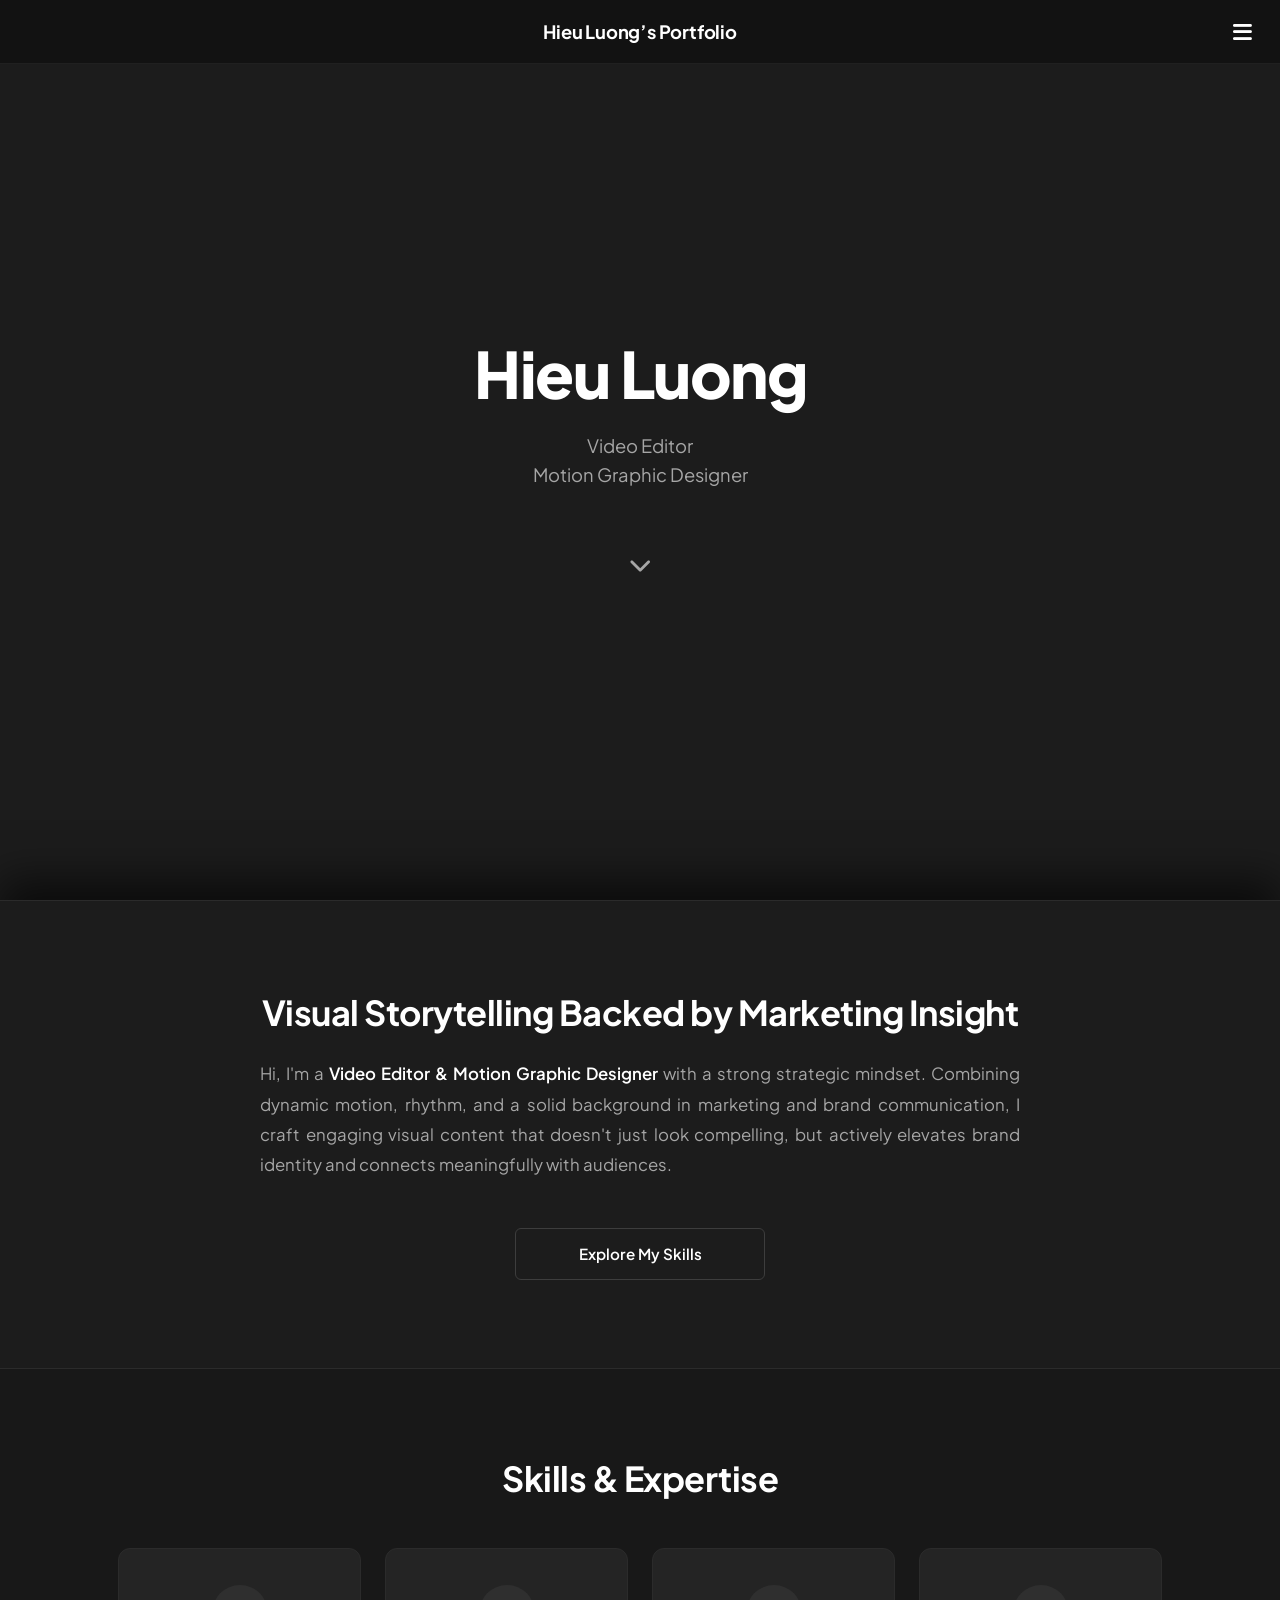
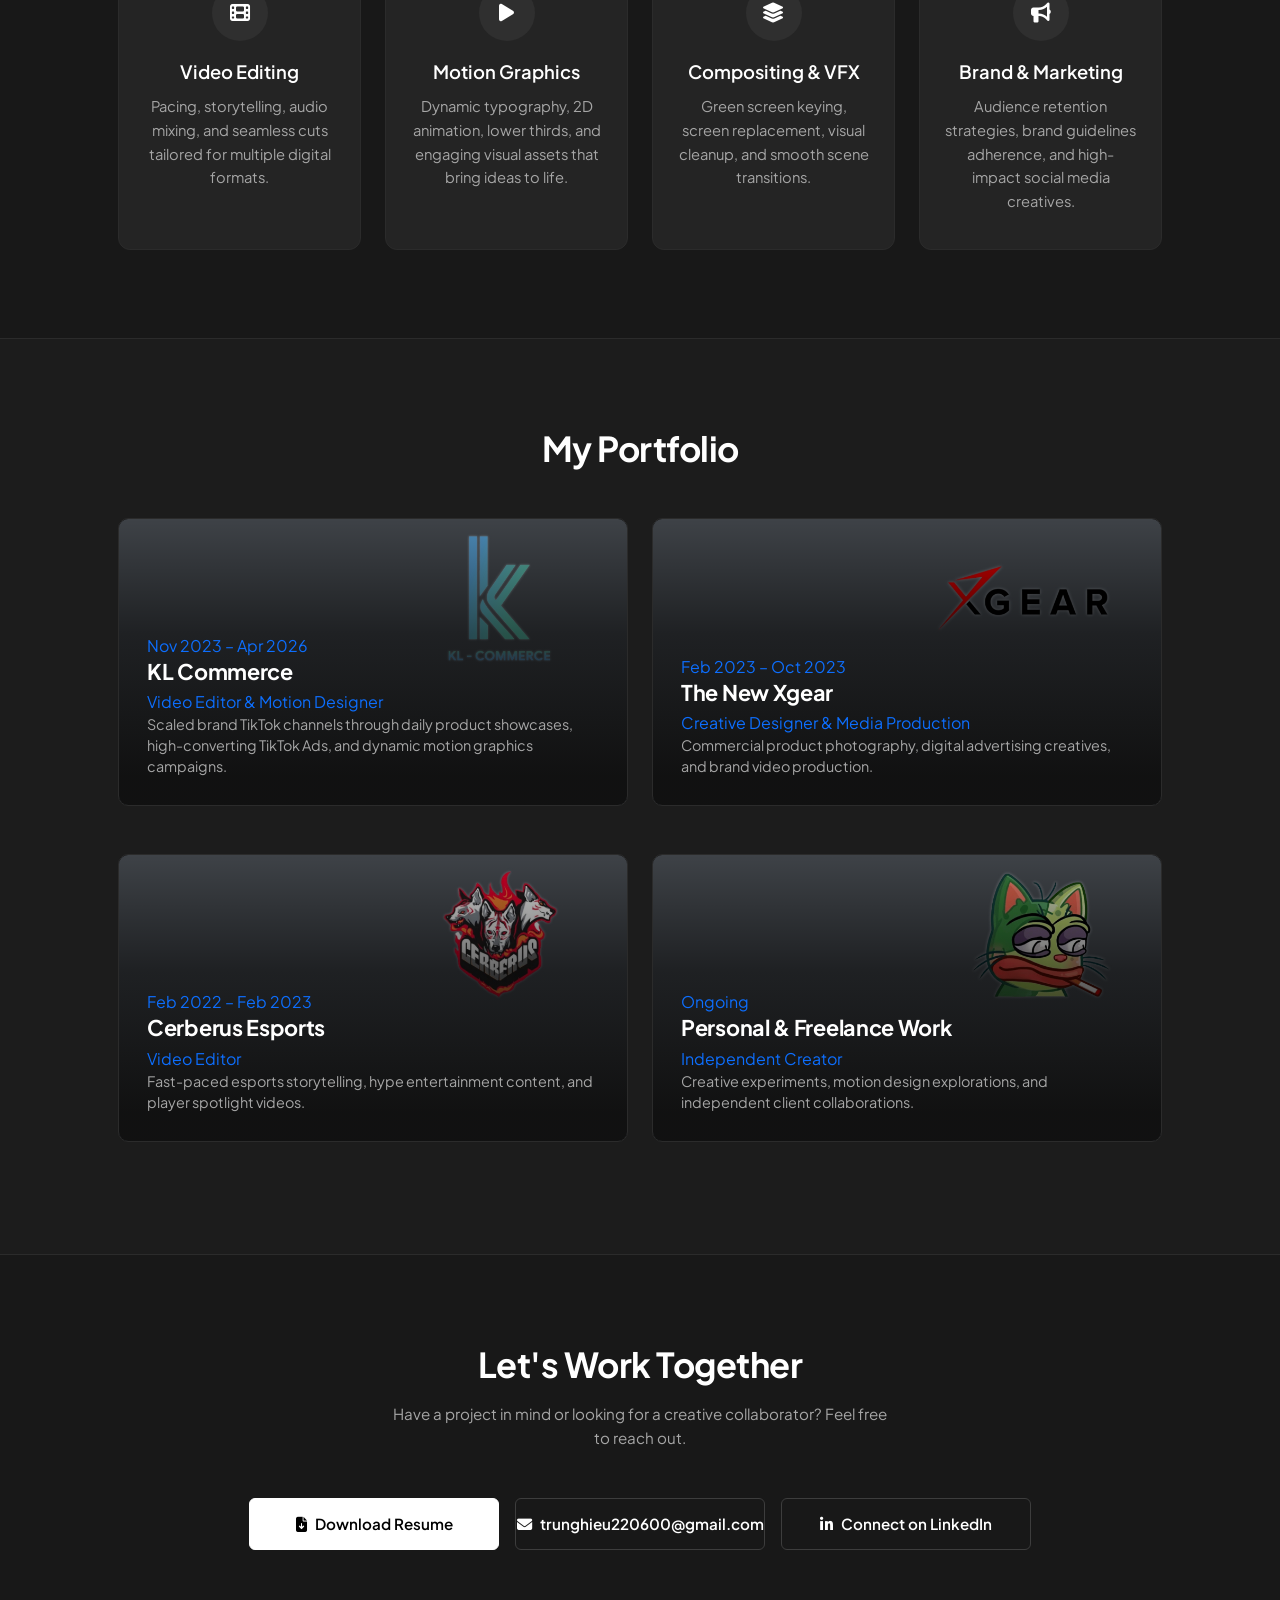
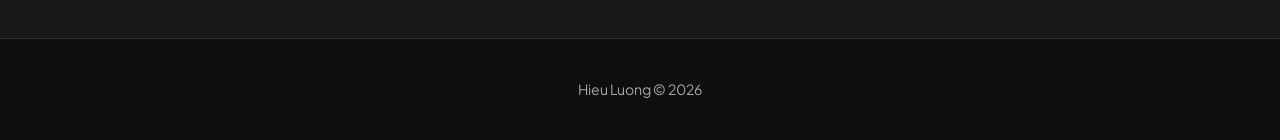
==== index.html @ c95a9b62 "Update index.html" ====
<!DOCTYPE html>
<html lang="en">
    <head>
        <meta charset="utf-8" />
        <meta name="viewport" content="width=device-width, initial-scale=1, shrink-to-fit=no, viewport-fit=cover" />
        <meta name="description" content="Portfolio of Hieu Luong - Video Editor & Motion Graphic Designer" />
        <meta name="author" content="Hieu Luong" />
        <title>Hieu Luong's Portfolio</title>
        
        <meta property="og:type" content="website" />
        <meta property="og:url" content="https://hieuluong0622.github.io/" />
        <meta property="og:title" content="Hieu Luong - Video Editor & Motion Graphic Designer" />
        <meta property="og:description" content="Visual Storytelling Backed by Marketing Insight. Explore commercial ads, motion graphics, and esports video projects." />
        <meta property="og:image" content="https://hieuluong0622.github.io/assets/img/preview-banner.jpg" />
        <meta property="og:image:width" content="1200" />
        <meta property="og:image:height" content="630" />

        <meta name="twitter:card" content="summary_large_image" />
        <meta name="twitter:url" content="https://hieuluong0622.github.io/" />
        <meta name="twitter:title" content="Hieu Luong - Video Editor & Motion Graphic Designer" />
        <meta name="twitter:description" content="Visual Storytelling Backed by Marketing Insight. Explore commercial ads, motion graphics, and esports video projects." />
        <meta name="twitter:image" content="https://hieuluong0622.github.io/assets/img/preview-banner.jpg" />

        <link rel="icon" type="image/png" sizes="32x32" href="assets/favicon.png" />
        <link rel="apple-touch-icon" sizes="180x180" href="assets/apple-touch-icon.png" />

        <link rel="stylesheet" href="https://cdnjs.cloudflare.com/ajax/libs/font-awesome/6.5.1/css/all.min.css" />
        <link rel="preconnect" href="https://fonts.googleapis.com">
        <link rel="preconnect" href="https://fonts.gstatic.com" crossorigin>
        <link href="https://fonts.googleapis.com/css2?family=Plus+Jakarta+Sans:wght@300;400;500;600;700;800&display=swap" rel="stylesheet">
        <link rel="stylesheet" href="https://cdn.jsdelivr.net/npm/bootstrap@5.2.3/dist/css/bootstrap.min.css" />
        <link href="css/custom.css" rel="stylesheet" />
    </head>
    <body id="page-top">
        <div class="main-wrapper">

            <header class="top-nav">
                <a href="#page-top" class="nav-brand-center">Hieu Luong’s Portfolio</a>
                <button class="nav-menu-btn" id="open-menu-btn" aria-label="Open navigation menu">
                    <i class="fas fa-bars"></i>
                </button>
            </header>

            <div id="fullscreen-menu">
                <button class="menu-close-btn" id="close-menu-btn" aria-label="Close navigation menu">
                    <i class="fas fa-times"></i>
                </button>
                <ul class="menu-nav-links">
                    <li><a href="#page-top" class="nav-link-item">Home</a></li>
                    <li><a href="#about" class="nav-link-item">About</a></li>
                    <li><a href="#services" class="nav-link-item">Skills</a></li>
                    <li><a href="#portfolio" class="nav-link-item">Portfolio</a></li>
                    <li><a href="#contact" class="nav-link-item">Contact</a></li>
                    <li><a href="assets/CV_LuongTrungHieu.pdf" target="_blank" rel="noopener noreferrer" class="text-white" style="font-size: 1.25rem; font-weight: 500;"><i class="fas fa-file-pdf me-2"></i>View Resume</a></li>
                </ul>
                <div class="menu-social-icons">
                    <button type="button" class="menu-copy-email-btn" id="menu-copy-email-btn" aria-label="Copy email address" title="Copy Email">
                        <i class="fas fa-envelope fa-lg"></i>
                        <span class="copy-tooltip">Copied!</span>
                    </button>
                    <a href="https://www.linkedin.com/in/hieuluong0622" target="_blank" rel="noopener noreferrer" title="LinkedIn"><i class="fab fa-linkedin-in fa-lg"></i></a>
                </div>
            </div>

            <section class="masthead-dark">
                <div class="hero-content" id="hero-content">
                    <div class="container px-4 text-center">
                        <h1 class="masthead-title">Hieu Luong</h1>
                        <p class="masthead-subtitle">
                            Video Editor<br />
                            Motion Graphic Designer
                        </p>
                    </div>
                    <a href="#about" class="scroll-indicator" aria-label="Scroll down to About section">
                        <i class="fas fa-chevron-down"></i>
                    </a>
                </div>
            </section>

            <div class="hero-spacer"></div>

            <div class="content-layers">

                <section class="section-dark" id="about">
                    <div class="container px-4 px-lg-5 text-center">
                        <div class="row justify-content-center">
                            <div class="col-lg-10">
                                <h2 class="about-heading mb-4">Visual Storytelling Backed by Marketing Insight</h2>
                                <p class="about-text-justify mb-5">
                                    Hi, I'm a <strong>Video Editor &amp; Motion Graphic Designer</strong> with a strong strategic mindset. 
                                    Combining dynamic motion, rhythm, and a solid background in marketing and brand communication, 
                                    I craft engaging visual content that doesn't just look compelling, but actively elevates brand identity and connects meaningfully with audiences.
                                </p>
                                <a class="btn-minimal btn-minimal-outline" href="#services">Explore My Skills</a>
                            </div>
                        </div>
                    </div>
                </section>

                <section class="section-dark-alt text-center" id="services">
                    <div class="container px-4 px-lg-5">
                        <h2 class="section-title mb-5">Skills &amp; Expertise</h2>
                        <div class="row g-4 justify-content-center">
                            <div class="col-lg-3 col-md-6">
                                <div class="skill-card text-center">
                                    <div class="skill-icon-wrapper">
                                        <i class="fas fa-film"></i>
                                    </div>
                                    <h4>Video Editing</h4>
                                    <p>Pacing, storytelling, audio mixing, and seamless cuts tailored for multiple digital formats.</p>
                                </div>
                            </div>
                            <div class="col-lg-3 col-md-6">
                                <div class="skill-card text-center">
                                    <div class="skill-icon-wrapper">
                                        <i class="fas fa-play"></i>
                                    </div>
                                    <h4>Motion Graphics</h4>
                                    <p>Dynamic typography, 2D animation, lower thirds, and engaging visual assets that bring ideas to life.</p>
                                </div>
                            </div>
                            <div class="col-lg-3 col-md-6">
                                <div class="skill-card text-center">
                                    <div class="skill-icon-wrapper">
                                        <i class="fas fa-layer-group"></i>
                                    </div>
                                    <h4>Compositing &amp; VFX</h4>
                                    <p>Green screen keying, screen replacement, visual cleanup, and smooth scene transitions.</p>
                                </div>
                            </div>
                            <div class="col-lg-3 col-md-6">
                                <div class="skill-card text-center">
                                    <div class="skill-icon-wrapper">
                                        <i class="fas fa-bullhorn"></i>
                                    </div>
                                    <h4>Brand &amp; Marketing</h4>
                                    <p>Audience retention strategies, brand guidelines adherence, and high-impact social media creatives.</p>
                                </div>
                            </div>
                        </div>
                    </div>
                </section>

                <section class="section-dark" id="portfolio">
                    <div class="container px-4 px-lg-5">
                        <div class="text-center mb-5">
                            <h2 class="section-title mb-0">My Portfolio</h2>
                        </div>
                        <div class="row g-4">
                            <div class="col-md-6 col-lg-6">
                                <a class="project-card" href="KL-Commerce.html">
                                    <img src="assets/img/portfolio-1.jpg" alt="KL Commerce Project" />
                                    <div class="project-overlay">
                                        <span class="project-card-badge">Nov 2023 – Apr 2026</span>
                                        <div class="project-card-title">KL Commerce</div>
                                        <div class="project-card-role">Video Editor &amp; Motion Designer</div>
                                        <p class="project-desc">Scaled brand TikTok channels through daily product showcases, high-converting TikTok Ads, and dynamic motion graphics campaigns.</p>
                                    </div>
                                </a>
                            </div>

                            <div class="col-md-6 col-lg-6">
                                <a class="project-card" href="xgear.html">
                                    <img src="assets/img/portfolio-2.jpg" alt="The New Xgear Project" />
                                    <div class="project-overlay">
                                        <span class="project-card-badge">Feb 2023 – Oct 2023</span>
                                        <div class="project-card-title">The New Xgear</div>
                                        <div class="project-card-role">Creative Designer &amp; Media Production</div>
                                        <p class="project-desc">Commercial product photography, digital advertising creatives, and brand video production.</p>
                                    </div>
                                </a>
                            </div>

                            <div class="col-md-6 col-lg-6">
                                <a class="project-card" href="cerberus-esports.html">
                                    <img src="assets/img/portfolio-3.jpg" alt="Cerberus Esports Project" />
                                    <div class="project-overlay">
                                        <span class="project-card-badge">Feb 2022 – Feb 2023</span>
                                        <div class="project-card-title">Cerberus Esports</div>
                                        <div class="project-card-role">Video Editor</div>
                                        <p class="project-desc">Fast-paced esports storytelling, hype entertainment content, and player spotlight videos.</p>
                                    </div>
                                </a>
                            </div>

                            <div class="col-md-6 col-lg-6">
                                <a class="project-card" href="freelance.html">
                                    <img src="assets/img/portfolio-4.jpg" alt="Personal and Freelance Work" />
                                    <div class="project-overlay">
                                        <span class="project-card-badge">Ongoing</span>
                                        <div class="project-card-title">Personal &amp;<br class="d-md-none" /> Freelance Work</div>
                                        <div class="project-card-role">Independent Creator</div>
                                        <p class="project-desc">Creative experiments, motion design explorations, and independent client collaborations.</p>
                                    </div>
                                </a>
                            </div>
                        </div>
                    </div>
                </section>

                <section class="section-dark-alt text-center" id="contact">
                    <div class="container px-4 px-lg-5">
                        <h2 class="section-title cta-heading mb-3">Let's Work Together</h2>
                        <p class="cta-desc mb-5">
                            Have a project in mind or looking for a creative collaborator? Feel free to reach out.
                        </p>
                        <div class="d-flex flex-column flex-md-row justify-content-center align-items-center gap-3">
                            <a class="btn-minimal btn-minimal-white" href="assets/CV_LuongTrungHieu.pdf" target="_blank" rel="noopener noreferrer" download>
                                <i class="fas fa-file-arrow-down me-2"></i>Download Resume
                            </a>
                            <button type="button" class="btn-minimal btn-minimal-outline" id="copy-email-btn" data-email="trunghieu220600@gmail.com">
                                <i class="fas fa-envelope me-2"></i><span id="copy-email-text">trunghieu220600@gmail.com</span>
                            </button>
                            <a class="btn-minimal btn-minimal-outline" href="https://www.linkedin.com/in/hieuluong0622" target="_blank" rel="noopener noreferrer">
                                <i class="fab fa-linkedin-in me-2"></i>Connect on LinkedIn
                            </a>
                        </div>
                    </div>
                </section>

                <footer class="footer-dark text-center">
                    <div class="container px-4">
                        <p class="mb-0">Hieu Luong &copy; 2026</p>
                    </div>
                </footer>

            </div>

        </div>

        <script src="https://cdn.jsdelivr.net/npm/bootstrap@5.2.3/dist/js/bootstrap.bundle.min.js"></script>
        <script src="js/scripts.js"></script>
    </body>
</html>
---- css/custom.css ----
:root {
    --bg-nav: #121212;
    --bg-main: #1c1c1c;
    --bg-card: #242424;
    --bg-alt: #181818;
    --text-primary: #ffffff;
    --text-secondary: #a6a6a6;
    --border-subtle: #2b2b2b;
}

html {
    scroll-behavior: smooth;
}

body {
    background-color: var(--bg-main) !important;
    color: var(--text-primary);
    font-family: 'Plus Jakarta Sans', -apple-system, BlinkMacSystemFont, "Segoe UI", Roboto, sans-serif;
    margin: 0;
    padding: 0;
}

.main-wrapper {
    overflow-x: hidden;
    width: 100%;
    position: relative;
    background-color: var(--bg-main);
}

.main-wrapper-project {
    padding-top: 64px;
}

.top-nav {
    position: fixed;
    top: 0;
    left: 0;
    width: 100%;
    height: 64px;
    background-color: var(--bg-nav) !important;
    border-bottom: 1px solid rgba(255, 255, 255, 0.06);
    display: flex;
    align-items: center;
    justify-content: center;
    padding: 0 1.25rem;
    z-index: 1050;
}

.nav-brand-center {
    font-weight: 700;
    font-size: 1.15rem;
    letter-spacing: -0.2px;
    color: var(--text-primary);
    text-decoration: none;
    text-align: center;
}

.nav-menu-btn {
    position: absolute;
    right: 1.25rem;
    top: 50%;
    transform: translateY(-50%);
    background: transparent;
    border: none;
    color: var(--text-primary);
    font-size: 1.35rem;
    cursor: pointer;
    padding: 0.5rem;
    line-height: 1;
}

#fullscreen-menu {
    position: fixed;
    top: 0;
    left: 0;
    width: 100%;
    height: 100vh;
    height: 100dvh;
    background-color: var(--bg-nav);
    z-index: 2000;
    display: flex;
    flex-direction: column;
    justify-content: space-between;
    align-items: center;
    padding: 1.5rem 1.5rem calc(2rem + env(safe-area-inset-bottom)) 1.5rem;
    opacity: 0;
    visibility: hidden;
    transition: opacity 0.25s ease, visibility 0.25s ease;
    box-sizing: border-box;
}

#fullscreen-menu.active {
    opacity: 1;
    visibility: visible;
}

.menu-close-btn {
    align-self: flex-end;
    background: transparent;
    border: none;
    color: var(--text-primary);
    font-size: 1.8rem;
    cursor: pointer;
    padding: 0.5rem;
    line-height: 1;
}

.menu-nav-links {
    list-style: none;
    padding: 0;
    margin: auto 0;
    text-align: center;
}

.menu-nav-links li {
    margin: 1.2rem 0;
}

.menu-nav-links a {
    color: var(--text-secondary);
    text-decoration: none;
    font-size: 1.55rem;
    font-weight: 600;
    letter-spacing: -0.4px;
    transition: color 0.2s ease;
}

.menu-nav-links a:hover,
.menu-nav-links a:active {
    color: #ffffff;
}

.menu-social-icons {
    display: flex;
    align-items: center;
    justify-content: center;
    gap: 2.25rem;
    padding-bottom: 1rem;
}

.menu-social-icons a {
    color: #ffffff;
    font-size: 1.5rem;
    transition: opacity 0.2s ease;
    text-decoration: none;
    opacity: 0.85;
}

.menu-social-icons a:hover {
    opacity: 1;
}

.btn-minimal {
    display: inline-flex;
    align-items: center;
    justify-content: center;
    width: 250px;
    height: 52px;
    font-size: 0.95rem;
    font-weight: 600;
    border-radius: 6px;
    text-decoration: none;
    transition: all 0.2s ease;
}

.btn-minimal-white {
    background-color: #ffffff;
    color: #000000;
    border: 1px solid #ffffff;
}

.btn-minimal-white:hover {
    background-color: #e5e5e5;
    color: #000000;
}

.btn-minimal-outline {
    background-color: transparent;
    color: #ffffff;
    border: 1px solid #3d3d3d;
}

.btn-minimal-outline:hover {
    background-color: #262626;
    color: #ffffff;
    border-color: #777777;
}

.btn-view-more {
    display: inline-flex;
    align-items: center;
    justify-content: center;
    width: 250px;
    height: 52px;
    font-size: 0.95rem;
    font-weight: 600;
    border-radius: 6px;
    text-decoration: none;
    background-color: transparent;
    color: #ffffff;
    border: 1px solid #3d3d3d;
    transition: all 0.2s ease;
}

.btn-view-more:hover {
    background-color: #262626;
    color: #ffffff;
    border-color: #777777;
}

.project-header {
    background-color: var(--bg-main);
    border-bottom: 1px solid var(--border-subtle);
    padding: 3.5rem 1.5rem 3.5rem 1.5rem;
}

.project-badge {
    display: inline-flex;
    align-items: center;
    justify-content: center;
    background-color: rgba(255, 255, 255, 0.08);
    color: #ffffff;
    font-size: 0.8rem;
    font-weight: 600;
    padding: 0.45rem 1.25rem;
    border-radius: 9999px;
    letter-spacing: 0.4px;
    line-height: 1.35;
    margin-bottom: 1.35rem;
    border: 1px solid var(--border-subtle);
    text-align: center;
}

@media (max-width: 576px) {
    .project-badge {
        font-size: 0.76rem;
        padding: 0.5rem 1.2rem;
    }
}

.project-title {
    font-size: 2.75rem;
    font-weight: 800;
    letter-spacing: -1px;
    color: #ffffff;
    margin-bottom: 0.35rem;
}

@media (max-width: 576px) {
    .project-title {
        font-size: 2rem;
    }
}

.project-timeline {
    color: var(--text-secondary);
    font-size: 0.95rem;
    font-weight: 500;
    letter-spacing: 0.5px;
    margin-bottom: 1.5rem;
}

.project-description {
    color: var(--text-secondary);
    font-size: 1.02rem;
    line-height: 1.8;
    max-width: 820px;
    margin: 0 auto;
    text-align: justify;
    text-justify: inter-word;
}

.project-description strong {
    color: #ffffff;
}

.content-section-title {
    font-size: 1.55rem;
    font-weight: 700;
    letter-spacing: -0.3px;
    color: #ffffff;
    margin-bottom: 1.75rem;
    text-align: center;
}

.footer-dark {
    background-color: #0f0f0f;
    border-top: 1px solid var(--border-subtle);
    padding: 2.5rem 0;
    color: var(--text-secondary);
    font-size: 0.88rem;
}

.masthead-dark {
    position: fixed;
    top: 0;
    left: 0;
    width: 100%;
    height: 100vh;
    height: 100dvh;
    z-index: 1;
    display: flex;
    flex-direction: column;
    justify-content: center;
    align-items: center;
    text-align: center;
    padding: 64px 1.5rem 0 1.5rem;
    background-color: var(--bg-main);
    box-sizing: border-box;
    pointer-events: auto;
}

.hero-content {
    display: flex;
    flex-direction: column;
    align-items: center;
    justify-content: center;
    width: 100%;
    padding-top: 1rem;
    padding-bottom: 3.5rem;
    will-change: opacity;
    transition: opacity 0.1s linear;
}

.masthead-title {
    font-size: 4rem;
    font-weight: 800;
    letter-spacing: -1.5px;
    color: #ffffff;
    line-height: 1.15;
    margin-bottom: 1.25rem;
}

@media (max-width: 576px) {
    .masthead-title {
        font-size: 2.25rem !important;
        letter-spacing: -0.8px;
        line-height: 1.25 !important;
    }
}

.masthead-subtitle {
    font-size: 1.15rem;
    color: var(--text-secondary);
    font-weight: 400;
    line-height: 1.6;
    max-width: 480px;
    margin: 0 auto;
}

@media (max-width: 576px) {
    .masthead-subtitle {
        font-size: 1rem;
    }
}

.scroll-indicator {
    margin-top: 3.5rem;
    color: var(--text-secondary);
    text-decoration: none;
    transition: color 0.25s ease, transform 0.25s ease;
    display: inline-block;
    padding: 0.5rem;
}

.scroll-indicator i {
    font-size: 1.4rem;
}

.scroll-indicator:hover {
    color: #ffffff;
    transform: translateY(3px);
}

.hero-spacer {
    height: 100vh;
    height: 100dvh;
    width: 100%;
    position: relative;
    pointer-events: none;
}

.content-layers {
    position: relative;
    z-index: 2;
    background-color: var(--bg-main);
    box-shadow: 0 -20px 40px rgba(0, 0, 0, 0.6);
}

.section-dark {
    background-color: var(--bg-main);
    padding: 5.5rem 0;
    border-top: 1px solid var(--border-subtle);
}

.section-dark-alt {
    background-color: var(--bg-alt);
    padding: 5.5rem 0;
    border-top: 1px solid var(--border-subtle);
}

.section-title {
    font-size: 2.15rem;
    font-weight: 700;
    letter-spacing: -0.5px;
    color: #ffffff;
    line-height: 1.25;
}

@media (max-width: 576px) {
    .section-title {
        font-size: 1.5rem !important;
    }
    .cta-heading {
        font-size: 1.75rem !important;
        letter-spacing: -0.3px;
    }
}

.about-heading {
    font-size: 2.15rem;
    font-weight: 700;
    letter-spacing: -0.5px;
    color: #ffffff;
    line-height: 1.35;
    white-space: normal !important;
    max-width: 760px;
    margin-left: auto;
    margin-right: auto;
}

@media (max-width: 576px) {
    .about-heading {
        font-size: 1.55rem !important;
        line-height: 1.35 !important;
    }
}

.about-text-justify {
    text-align: justify;
    text-justify: inter-word;
    color: var(--text-secondary);
    font-size: 1.05rem;
    line-height: 1.8;
    max-width: 760px;
    margin-left: auto;
    margin-right: auto;
}

.about-text-justify strong {
    color: #ffffff;
    font-weight: 600;
}

.skill-card {
    background-color: var(--bg-card);
    border: 1px solid var(--border-subtle);
    border-radius: 12px;
    padding: 2.25rem 1.5rem;
    height: 100%;
    transition: transform 0.2s ease, border-color 0.2s ease;
}

.skill-card:hover {
    transform: translateY(-4px);
    border-color: #3d3d3d;
}

.skill-icon-wrapper {
    width: 56px;
    height: 56px;
    background-color: #2f2f2f;
    color: #ffffff;
    border-radius: 50%;
    display: flex;
    align-items: center;
    justify-content: center;
    margin: 0 auto 1.25rem auto;
    font-size: 1.25rem;
}

.skill-card h4 {
    color: #ffffff;
    font-size: 1.15rem;
    font-weight: 600;
    margin-bottom: 0.75rem;
}

.skill-card p {
    color: var(--text-secondary);
    font-size: 0.92rem;
    line-height: 1.6;
    margin: 0;
}

.project-card {
    position: relative;
    display: block;
    overflow: hidden;
    border-radius: 10px;
    background-color: #000;
    border: 1px solid var(--border-subtle);
    text-decoration: none;
    margin-bottom: 1.5rem;
}

.project-card img {
    width: 100%;
    height: auto;
    display: block;
    transition: transform 0.4s cubic-bezier(0.16, 1, 0.3, 1), opacity 0.3s ease;
    opacity: 0.85;
}

.project-card:hover img {
    transform: scale(1.03);
    opacity: 0.95;
}

.project-overlay {
    position: absolute;
    inset: 0;
    background: linear-gradient(180deg, rgba(0,0,0,0) 0%, rgba(0,0,0,0.5) 40%, rgba(15,15,15,0.96) 90%);
    display: flex;
    flex-direction: column;
    justify-content: flex-end;
    padding: 1.75rem;
}

@media (max-width: 576px) {
    .project-overlay {
        padding: 1.25rem;
    }
}

.project-card-title {
    color: #ffffff;
    font-size: 1.35rem;
    font-weight: 700;
    letter-spacing: -0.3px;
    margin-bottom: 0.35rem;
    line-height: 1.25;
}

.project-desc {
    color: var(--text-secondary);
    font-size: 0.9rem;
    line-height: 1.45;
    margin: 0;
}

.cta-desc {
    color: var(--text-secondary);
    font-size: 0.95rem;
    line-height: 1.6;
    max-width: 500px;
    margin-left: auto;
    margin-right: auto;
}

@media (max-width: 576px) {
    .cta-desc {
        font-size: 0.85rem !important;
        line-height: 1.5 !important;
        max-width: 380px !important;
        padding: 0 1rem;
    }
}

.brand-section-header {
    text-align: center;
    margin-bottom: 2rem;
}

.brand-section-title {
    font-size: 1.4rem;
    font-weight: 700;
    letter-spacing: -0.3px;
    color: #ffffff;
    margin-bottom: 0.5rem;
}

@media (max-width: 576px) {
    .brand-section-title {
        font-size: 1.2rem;
    }
}

.brand-tiktok-pill {
    display: inline-flex;
    align-items: center;
    gap: 0.45rem;
    background-color: rgba(255, 255, 255, 0.05);
    color: var(--text-secondary);
    font-size: 0.8rem;
    font-weight: 500;
    padding: 0.35rem 0.95rem;
    border-radius: 9999px;
    border: 1px solid var(--border-subtle);
    text-decoration: none;
    transition: all 0.2s ease;
    max-width: 100%;
    word-break: break-all;
}

.brand-tiktok-pill:hover {
    color: #ffffff;
    background-color: rgba(255, 255, 255, 0.1);
    border-color: #4a4a4a;
}

.video-vertical-grid {
    display: grid;
    grid-template-columns: repeat(5, 1fr);
    gap: 1.25rem;
}

@media (max-width: 992px) {
    .video-vertical-grid {
        grid-template-columns: repeat(3, 1fr);
        gap: 1rem;
    }
}

@media (max-width: 576px) {
    .video-vertical-grid {
        grid-template-columns: repeat(2, 1fr);
        gap: 0.75rem;
    }
    .featured-mobile-video {
        grid-column: span 2;
        margin-bottom: 0.25rem;
    }
}

.vertical-video-frame {
    position: relative;
    aspect-ratio: 9 / 16;
    width: 100%;
    border-radius: 12px;
    overflow: hidden;
    background-color: #000;
    border: 1px solid var(--border-subtle);
    box-shadow: 0 8px 24px rgba(0, 0, 0, 0.35);
    transition: transform 0.25s ease, border-color 0.25s ease, box-shadow 0.25s ease;
}

.vertical-video-frame:hover {
    transform: translateY(-4px);
    border-color: #444444;
    box-shadow: 0 12px 32px rgba(0, 0, 0, 0.6);
}

.vertical-video-frame video {
    width: 100%;
    height: 100%;
    object-fit: cover;
    display: block;
}

.poster-grid {
    display: grid;
    grid-template-columns: repeat(5, 1fr);
    gap: 1rem;
}

@media (max-width: 992px) {
    .poster-grid {
        grid-template-columns: repeat(3, 1fr);
        gap: 0.85rem;
    }
}

@media (max-width: 576px) {
    .poster-grid {
        grid-template-columns: repeat(2, 1fr);
        gap: 0.75rem;
    }
    .featured-mobile-poster {
        grid-column: span 2;
        margin-bottom: 0.25rem;
    }
}

.poster-card {
    position: relative;
    aspect-ratio: 1 / 1;
    border-radius: 10px;
    overflow: hidden;
    background-color: var(--bg-card);
    border: 1px solid var(--border-subtle);
    cursor: pointer;
    transition: transform 0.3s cubic-bezier(0.16, 1, 0.3, 1), border-color 0.25s ease;
}

.poster-card img {
    width: 100%;
    height: 100%;
    object-fit: cover;
    display: block;
    transition: transform 0.4s cubic-bezier(0.16, 1, 0.3, 1);
}

.poster-overlay {
    position: absolute;
    inset: 0;
    background-color: rgba(0, 0, 0, 0.45);
    display: flex;
    align-items: center;
    justify-content: center;
    opacity: 0;
    transition: opacity 0.25s ease;
}

.poster-zoom-icon {
    width: 42px;
    height: 42px;
    background-color: rgba(255, 255, 255, 0.2);
    backdrop-filter: blur(8px);
    -webkit-backdrop-filter: blur(8px);
    border: 1px solid rgba(255, 255, 255, 0.3);
    border-radius: 50%;
    display: flex;
    align-items: center;
    justify-content: center;
    color: #ffffff;
    font-size: 1rem;
    transform: scale(0.85);
    transition: transform 0.25s cubic-bezier(0.16, 1, 0.3, 1);
}

@media (hover: hover) and (pointer: fine) {
    .poster-card:hover {
        transform: translateY(-4px);
        border-color: #4a4a4a;
    }
    .poster-card:hover img {
        transform: scale(1.04);
    }
    .poster-card:hover .poster-overlay {
        opacity: 1;
    }
    .poster-card:hover .poster-zoom-icon {
        transform: scale(1);
    }
}

.video-wrapper-16x9 {
    position: relative;
    aspect-ratio: 16 / 9;
    width: 100%;
    max-width: 960px;
    margin: 0 auto;
    border-radius: 12px;
    overflow: hidden;
    background-color: #000;
    border: 1px solid var(--border-subtle);
    box-shadow: 0 10px 30px rgba(0, 0, 0, 0.4);
}

.video-wrapper-16x9 iframe {
    position: absolute;
    top: 0;
    left: 0;
    width: 100%;
    height: 100%;
    border: 0;
}

.lightbox-modal {
    position: fixed;
    inset: 0;
    background-color: rgba(0, 0, 0, 0.92);
    z-index: 3000;
    display: flex;
    align-items: center;
    justify-content: center;
    padding: 1.5rem;
    opacity: 0;
    visibility: hidden;
    transition: opacity 0.25s ease, visibility 0.25s ease;
}

.lightbox-modal.active {
    opacity: 1;
    visibility: visible;
}

.lightbox-img {
    max-width: 90vw;
    max-height: 85vh;
    border-radius: 8px;
    box-shadow: 0 10px 40px rgba(0, 0, 0, 0.8);
    object-fit: contain;
}

.lightbox-close-btn {
    position: absolute;
    top: 1.5rem;
    right: 1.5rem;
    background: transparent;
    border: none;
    color: #ffffff;
    font-size: 2rem;
    cursor: pointer;
    line-height: 1;
    padding: 0.5rem;
    opacity: 0.8;
    transition: opacity 0.2s ease;
}

.lightbox-close-btn:hover {
    opacity: 1;
}

.video-grid-2x2 {
    display: grid;
    grid-template-columns: repeat(2, 1fr);
    gap: 1.75rem;
    max-width: 1140px;
    margin: 0 auto;
}

@media (max-width: 768px) {
    .video-grid-2x2 {
        grid-template-columns: 1fr;
        gap: 1.25rem;
    }
}

.cinematic-video-frame {
    position: relative;
    aspect-ratio: 16 / 9;
    width: 100%;
    border-radius: 12px;
    overflow: hidden;
    background-color: #000;
    border: 1px solid var(--border-subtle);
    box-shadow: 0 8px 24px rgba(0, 0, 0, 0.35);
    transition: transform 0.25s ease, border-color 0.25s ease, box-shadow 0.25s ease;
}

.cinematic-video-frame:hover {
    transform: translateY(-4px);
    border-color: #444444;
    box-shadow: 0 12px 32px rgba(0, 0, 0, 0.6);
}

.cinematic-video-frame iframe {
    position: absolute;
    top: 0;
    left: 0;
    width: 100%;
    height: 100%;
    border: 0;
}

.view-switcher-bar {
    display: flex;
    justify-content: flex-end;
    align-items: center;
    gap: 0.5rem;
    margin-bottom: 0.25rem;
}

.view-btn {
    background: transparent;
    border: 1px solid var(--border-subtle);
    color: var(--text-secondary);
    padding: 0.4rem 0.85rem;
    border-radius: 6px;
    font-size: 0.85rem;
    font-weight: 500;
    cursor: pointer;
    transition: all 0.2s ease;
    display: inline-flex;
    align-items: center;
}

.view-btn.active, .view-btn:hover {
    color: #ffffff;
    background-color: var(--bg-card);
    border-color: #555555;
}

.poster-grid.filmstrip-mode {
    display: flex !important;
    overflow-x: auto;
    scroll-snap-type: x mandatory;
    gap: 1.25rem;
    padding-bottom: 1rem;
    scrollbar-width: thin;
    scrollbar-color: #444444 transparent;
    -webkit-overflow-scrolling: touch;
}

.poster-grid.filmstrip-mode::-webkit-scrollbar {
    height: 6px;
}

.poster-grid.filmstrip-mode::-webkit-scrollbar-thumb {
    background: #444444;
    border-radius: 4px;
}

.poster-grid.filmstrip-mode .poster-card {
    flex: 0 0 320px;
    scroll-snap-align: center;
}

@media (max-width: 576px) {
    .poster-grid.filmstrip-mode .poster-card {
        flex: 0 0 78vw;
    }
    .poster-grid.filmstrip-mode .featured-mobile-poster {
        grid-column: auto;
        margin-bottom: 0;
    }
}
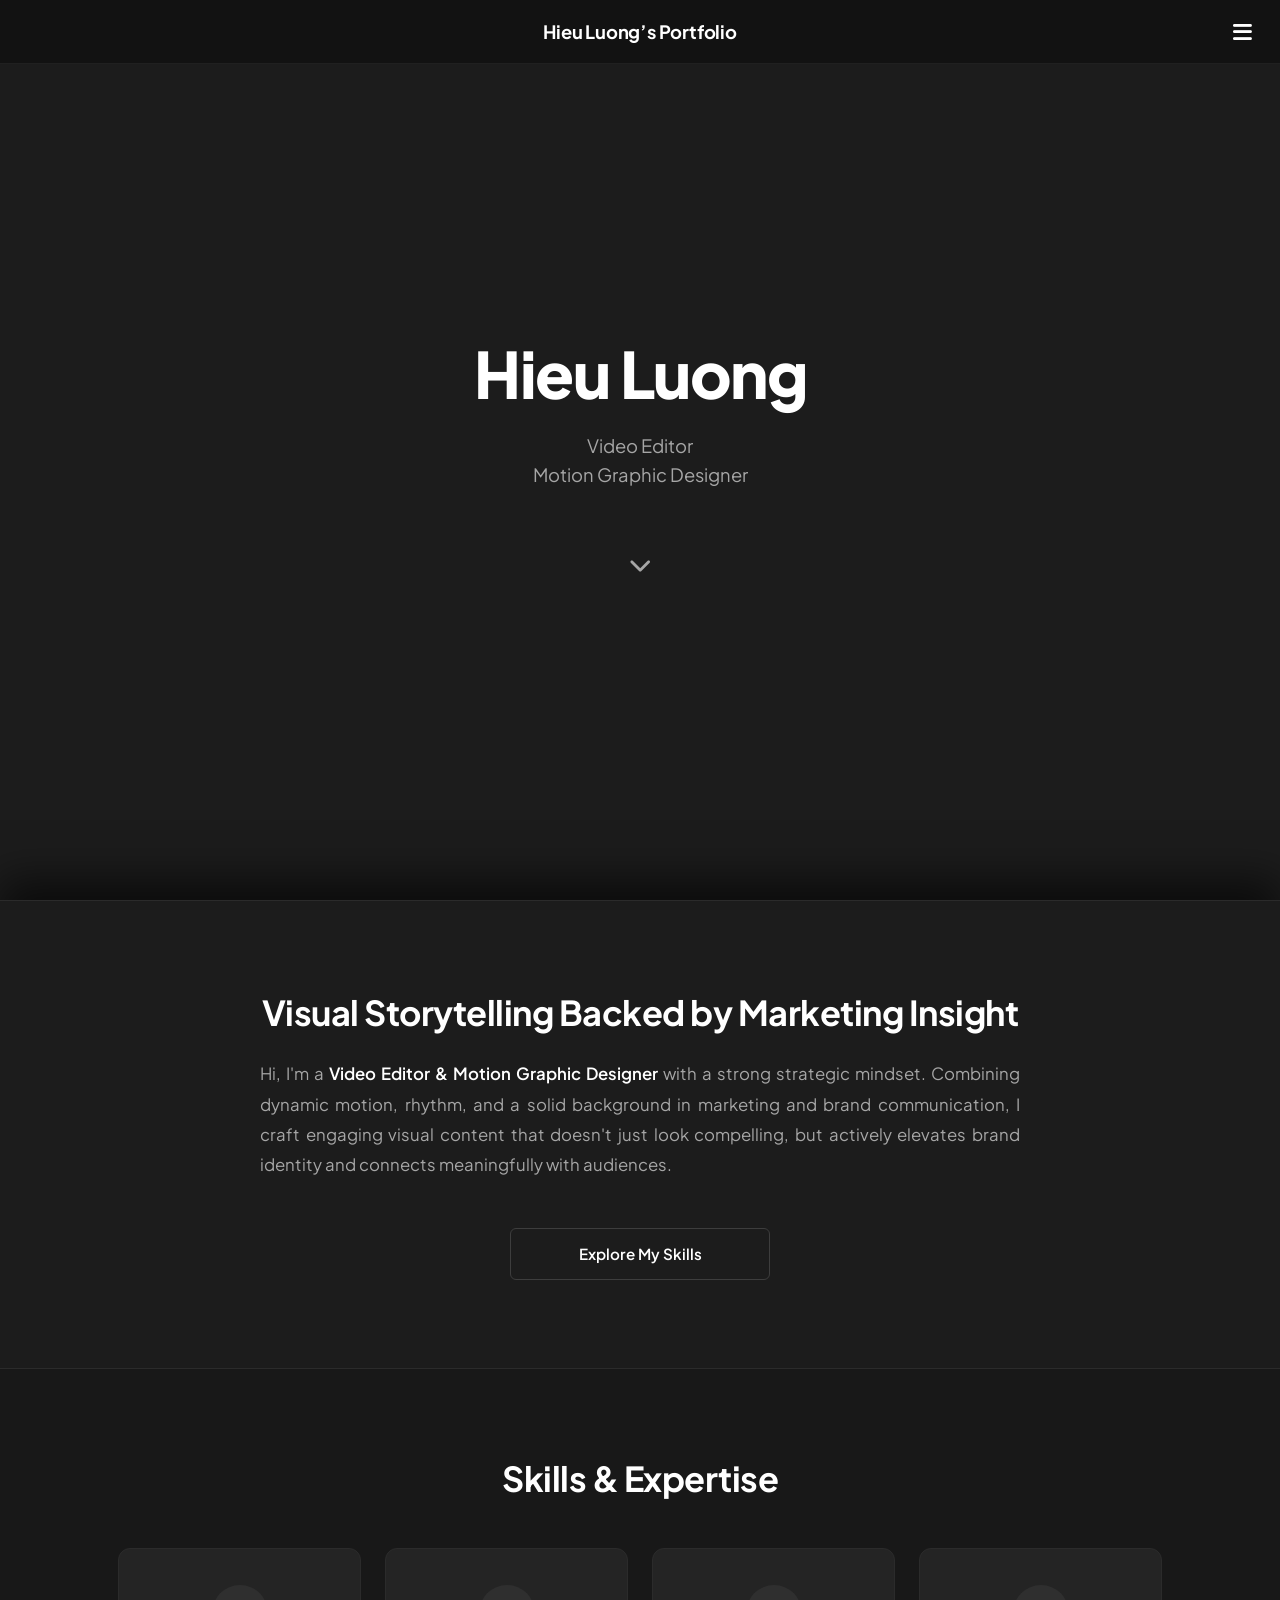
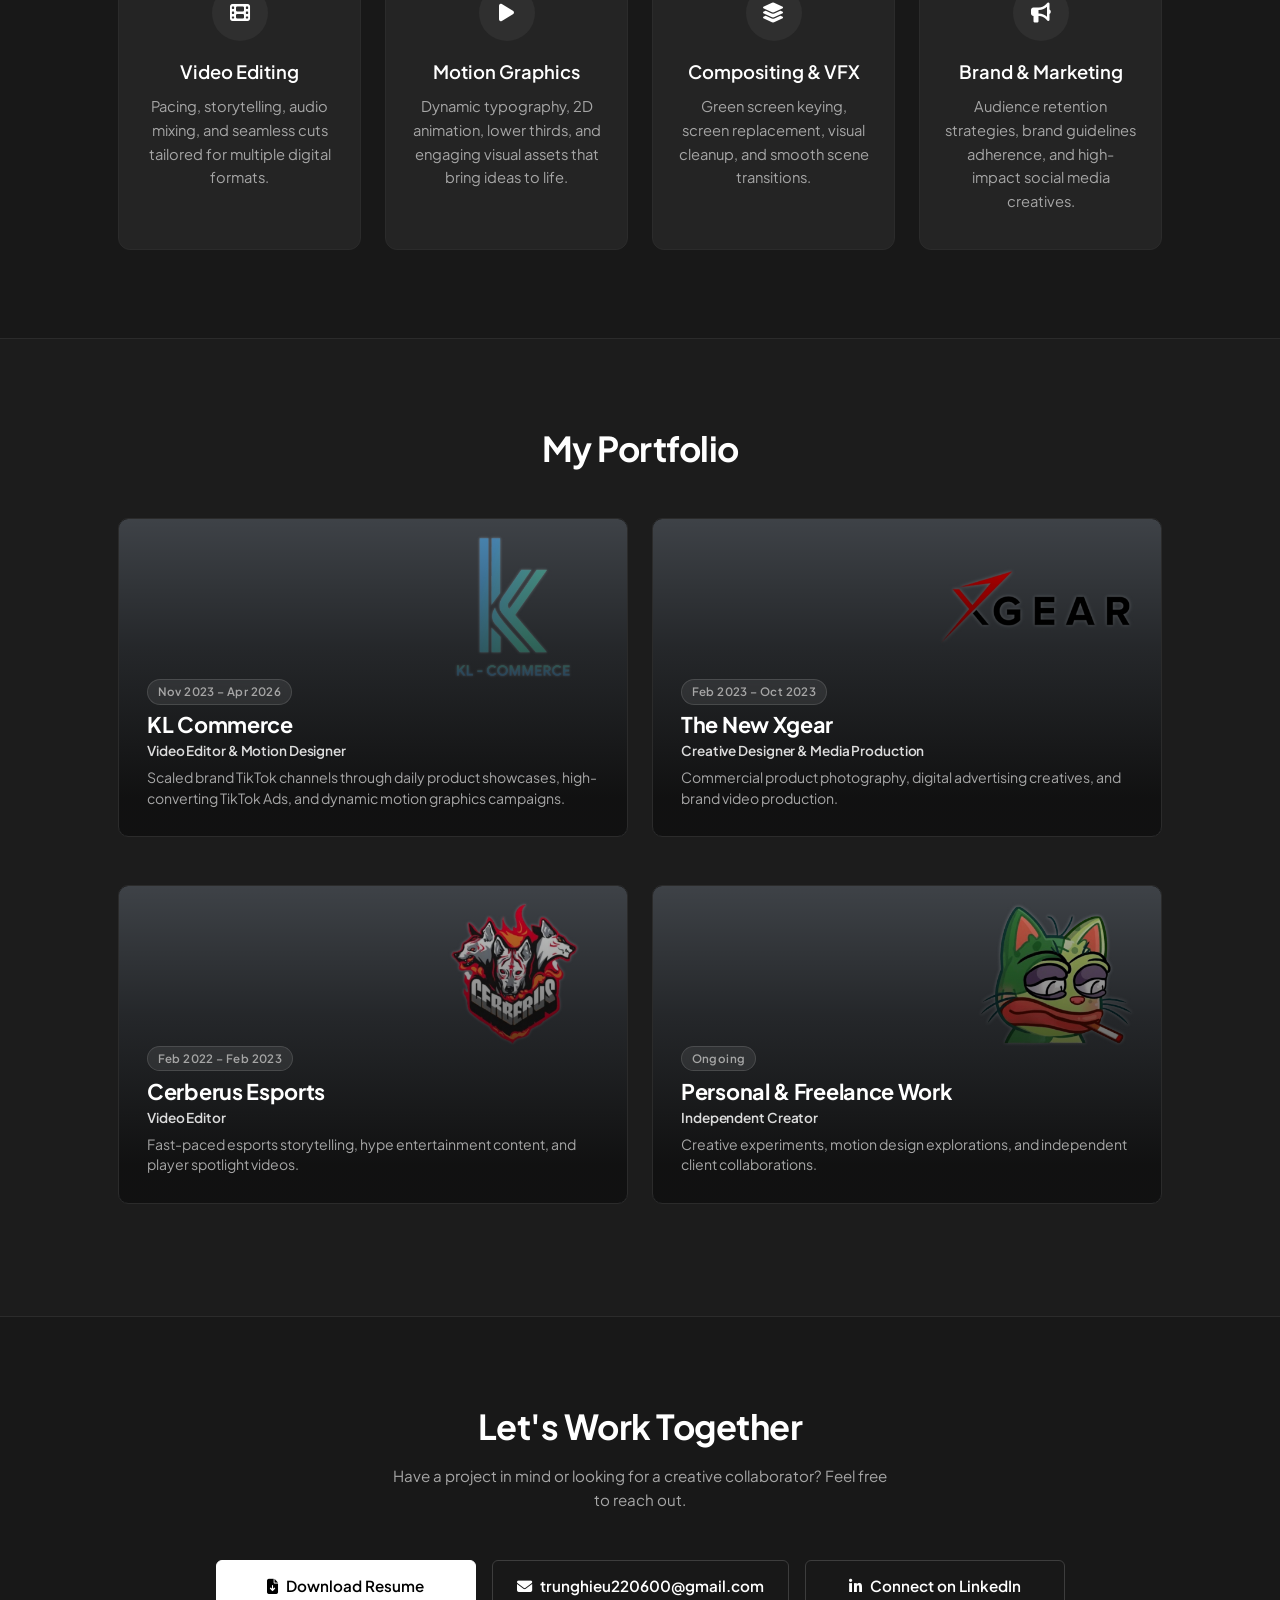
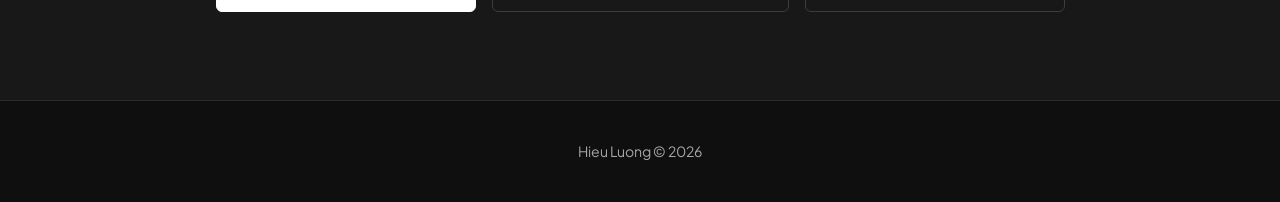
==== commit e05bc4c5: "Update index.html" ====
--- a/index.html
+++ b/index.html
@@ -34,33 +34,7 @@
     <body id="page-top">
         <div class="main-wrapper">
 
-            <header class="top-nav">
-                <a href="#page-top" class="nav-brand-center">Hieu Luong’s Portfolio</a>
-                <button class="nav-menu-btn" id="open-menu-btn" aria-label="Open navigation menu">
-                    <i class="fas fa-bars"></i>
-                </button>
-            </header>
-
-            <div id="fullscreen-menu">
-                <button class="menu-close-btn" id="close-menu-btn" aria-label="Close navigation menu">
-                    <i class="fas fa-times"></i>
-                </button>
-                <ul class="menu-nav-links">
-                    <li><a href="#page-top" class="nav-link-item">Home</a></li>
-                    <li><a href="#about" class="nav-link-item">About</a></li>
-                    <li><a href="#services" class="nav-link-item">Skills</a></li>
-                    <li><a href="#portfolio" class="nav-link-item">Portfolio</a></li>
-                    <li><a href="#contact" class="nav-link-item">Contact</a></li>
-                    <li><a href="assets/CV_LuongTrungHieu.pdf" target="_blank" rel="noopener noreferrer" class="text-white" style="font-size: 1.25rem; font-weight: 500;"><i class="fas fa-file-pdf me-2"></i>View Resume</a></li>
-                </ul>
-                <div class="menu-social-icons">
-                    <button type="button" class="menu-copy-email-btn" id="menu-copy-email-btn" aria-label="Copy email address" title="Copy Email">
-                        <i class="fas fa-envelope fa-lg"></i>
-                        <span class="copy-tooltip">Copied!</span>
-                    </button>
-                    <a href="https://www.linkedin.com/in/hieuluong0622" target="_blank" rel="noopener noreferrer" title="LinkedIn"><i class="fab fa-linkedin-in fa-lg"></i></a>
-                </div>
-            </div>
+            <div id="nav-placeholder"></div>
 
             <section class="masthead-dark">
                 <div class="hero-content" id="hero-content">
--- a/css/custom.css
+++ b/css/custom.css
@@ -150,17 +150,86 @@
     opacity: 1;
 }
 
+.menu-copy-email-btn {
+    position: relative;
+    background: transparent;
+    border: none;
+    color: #ffffff;
+    font-size: 1.5rem;
+    cursor: pointer;
+    padding: 0;
+    line-height: 1;
+    opacity: 0.85;
+    transition: opacity 0.2s ease, transform 0.2s ease;
+}
+
+.menu-copy-email-btn:hover {
+    opacity: 1;
+    transform: scale(1.08);
+}
+
+.copy-tooltip {
+    position: absolute;
+    bottom: 140%;
+    left: 50%;
+    transform: translateX(-50%) translateY(4px);
+    background-color: #ffffff;
+    color: #000000;
+    font-size: 0.75rem;
+    font-weight: 700;
+    padding: 0.3rem 0.65rem;
+    border-radius: 4px;
+    white-space: nowrap;
+    opacity: 0;
+    visibility: hidden;
+    transition: all 0.2s ease;
+    pointer-events: none;
+    box-shadow: 0 4px 12px rgba(0, 0, 0, 0.4);
+}
+
+.copy-tooltip::after {
+    content: '';
+    position: absolute;
+    top: 100%;
+    left: 50%;
+    transform: translateX(-50%);
+    border-width: 4px;
+    border-style: solid;
+    border-color: #ffffff transparent transparent transparent;
+}
+
+.copy-tooltip.show {
+    opacity: 1;
+    visibility: visible;
+    transform: translateX(-50%) translateY(0);
+}
+
 .btn-minimal {
     display: inline-flex;
     align-items: center;
     justify-content: center;
-    width: 250px;
+    width: auto;
+    min-width: 260px;
+    max-width: 100%;
     height: 52px;
+    padding: 0 1.5rem;
     font-size: 0.95rem;
     font-weight: 600;
     border-radius: 6px;
     text-decoration: none;
     transition: all 0.2s ease;
+    cursor: pointer;
+    white-space: nowrap;
+}
+
+@media (max-width: 576px) {
+    .btn-minimal {
+        width: 100% !important;
+        max-width: 340px;
+        min-width: 0;
+        padding: 0 1rem;
+        font-size: 0.9rem;
+    }
 }
 
 .btn-minimal-white {
@@ -184,6 +253,12 @@
     background-color: #262626;
     color: #ffffff;
     border-color: #777777;
+}
+
+.btn-minimal-outline.copied {
+    border-color: #ffffff;
+    background-color: rgba(255, 255, 255, 0.1);
+    color: #ffffff;
 }
 
 .btn-view-more {
@@ -502,11 +577,16 @@
     border: 1px solid var(--border-subtle);
     text-decoration: none;
     margin-bottom: 1.5rem;
+    aspect-ratio: 16 / 10;
 }
 
 .project-card img {
-    width: 100%;
-    height: auto;
+    position: absolute;
+    top: 0;
+    left: 0;
+    width: 100%;
+    height: 100%;
+    object-fit: cover;
     display: block;
     transition: transform 0.4s cubic-bezier(0.16, 1, 0.3, 1), opacity 0.3s ease;
     opacity: 0.85;
@@ -520,17 +600,27 @@
 .project-overlay {
     position: absolute;
     inset: 0;
-    background: linear-gradient(180deg, rgba(0,0,0,0) 0%, rgba(0,0,0,0.5) 40%, rgba(15,15,15,0.96) 90%);
+    background: linear-gradient(180deg, rgba(0,0,0,0) 0%, rgba(0,0,0,0.4) 40%, rgba(15,15,15,0.96) 88%);
     display: flex;
     flex-direction: column;
     justify-content: flex-end;
     padding: 1.75rem;
 }
 
-@media (max-width: 576px) {
-    .project-overlay {
-        padding: 1.25rem;
-    }
+.project-card-badge {
+    align-self: flex-start;
+    display: inline-block;
+    background-color: rgba(255, 255, 255, 0.08);
+    backdrop-filter: blur(4px);
+    -webkit-backdrop-filter: blur(4px);
+    color: var(--text-secondary);
+    font-size: 0.72rem;
+    font-weight: 600;
+    letter-spacing: 0.4px;
+    padding: 0.2rem 0.6rem;
+    border-radius: 9999px;
+    border: 1px solid rgba(255, 255, 255, 0.12);
+    margin-bottom: 0.4rem;
 }
 
 .project-card-title {
@@ -538,15 +628,53 @@
     font-size: 1.35rem;
     font-weight: 700;
     letter-spacing: -0.3px;
+    margin-bottom: 0.2rem;
+    line-height: 1.25;
+}
+
+.project-card-role {
+    color: rgba(255, 255, 255, 0.85);
+    font-size: 0.85rem;
+    font-weight: 600;
+    letter-spacing: -0.1px;
     margin-bottom: 0.35rem;
-    line-height: 1.25;
 }
 
 .project-desc {
     color: var(--text-secondary);
-    font-size: 0.9rem;
+    font-size: 0.88rem;
     line-height: 1.45;
     margin: 0;
+}
+
+@media (max-width: 576px) {
+    .project-card {
+        aspect-ratio: 1.35 / 1;
+    }
+    .project-card img {
+        object-position: right top;
+    }
+    .project-overlay {
+        padding: 1.15rem;
+        background: linear-gradient(180deg, rgba(0,0,0,0) 0%, rgba(0,0,0,0.15) 30%, rgba(15,15,15,0.96) 75%);
+    }
+    .project-card-badge {
+        font-size: 0.68rem;
+        padding: 0.16rem 0.5rem;
+        margin-bottom: 0.3rem;
+    }
+    .project-card-title {
+        font-size: 1.15rem;
+        margin-bottom: 0.15rem;
+    }
+    .project-card-role {
+        font-size: 0.78rem;
+        margin-bottom: 0.25rem;
+    }
+    .project-desc {
+        font-size: 0.78rem;
+        line-height: 1.35;
+    }
 }
 
 .cta-desc {
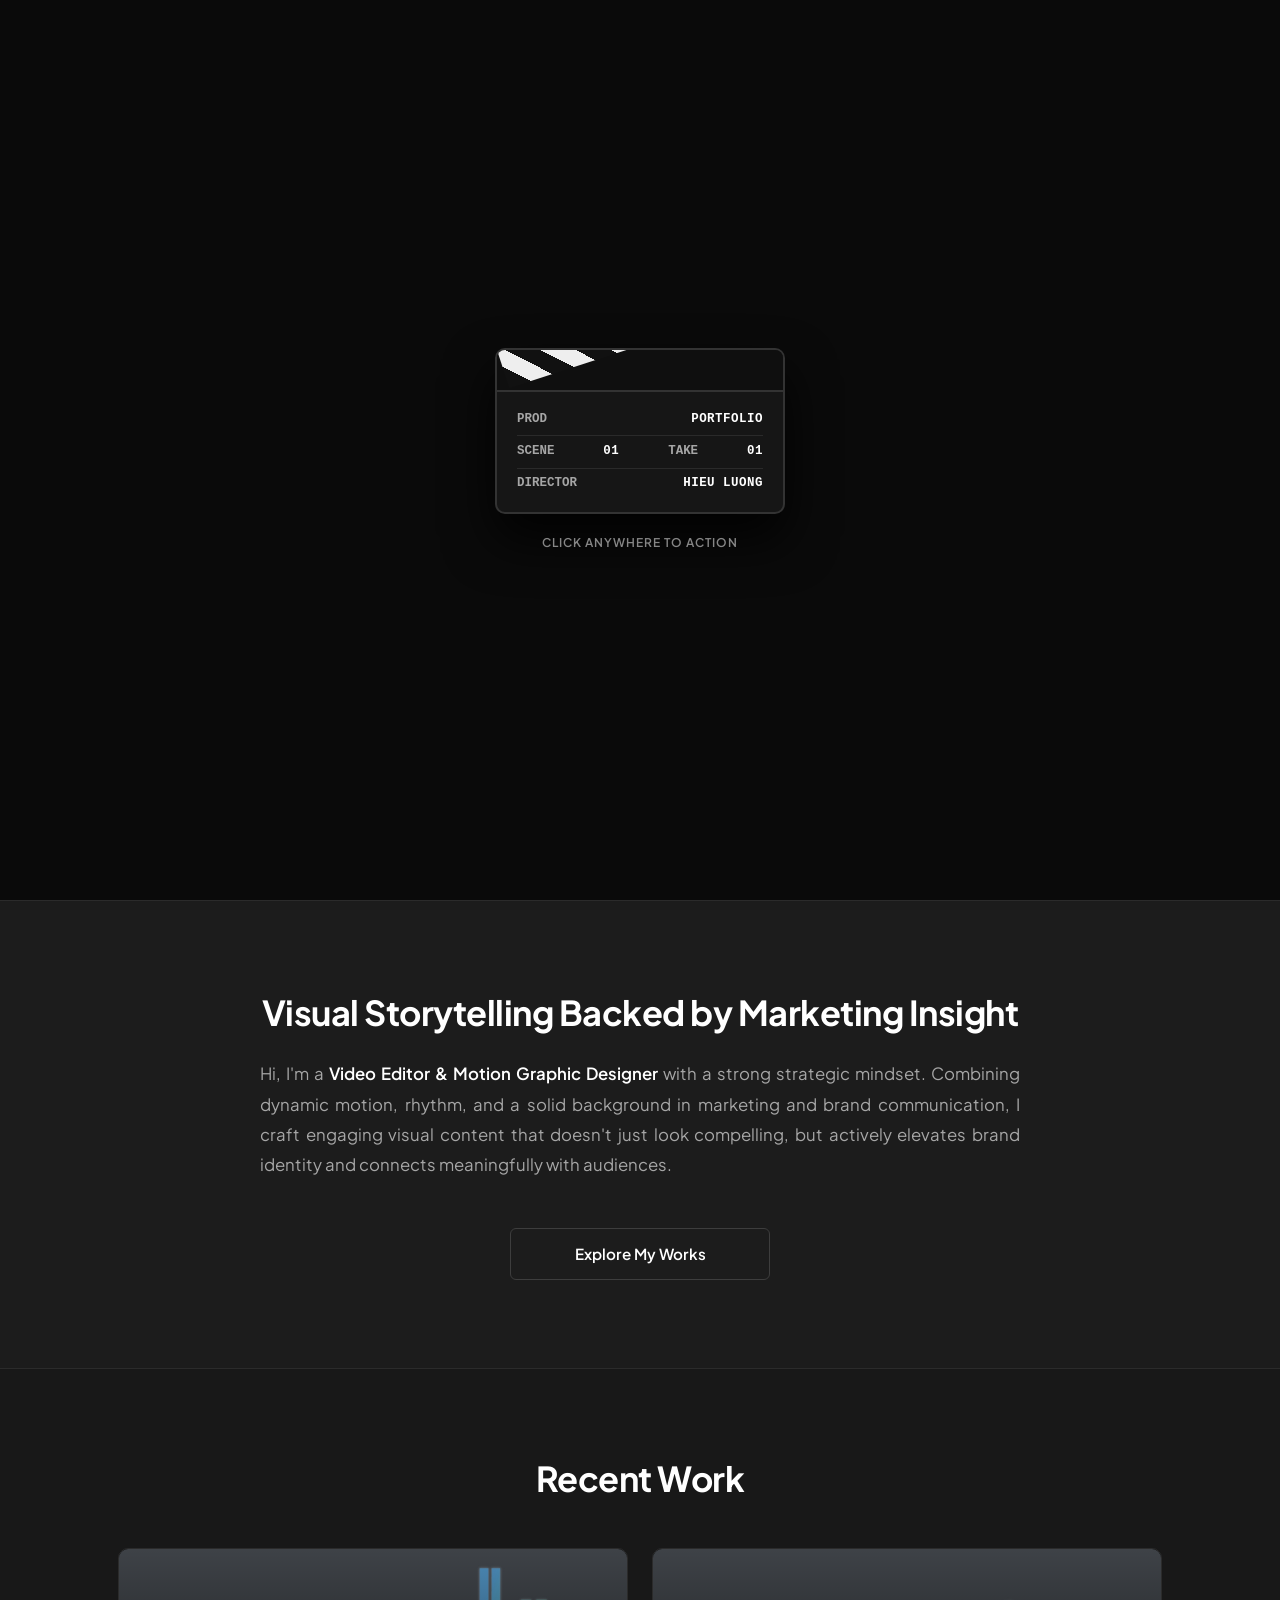
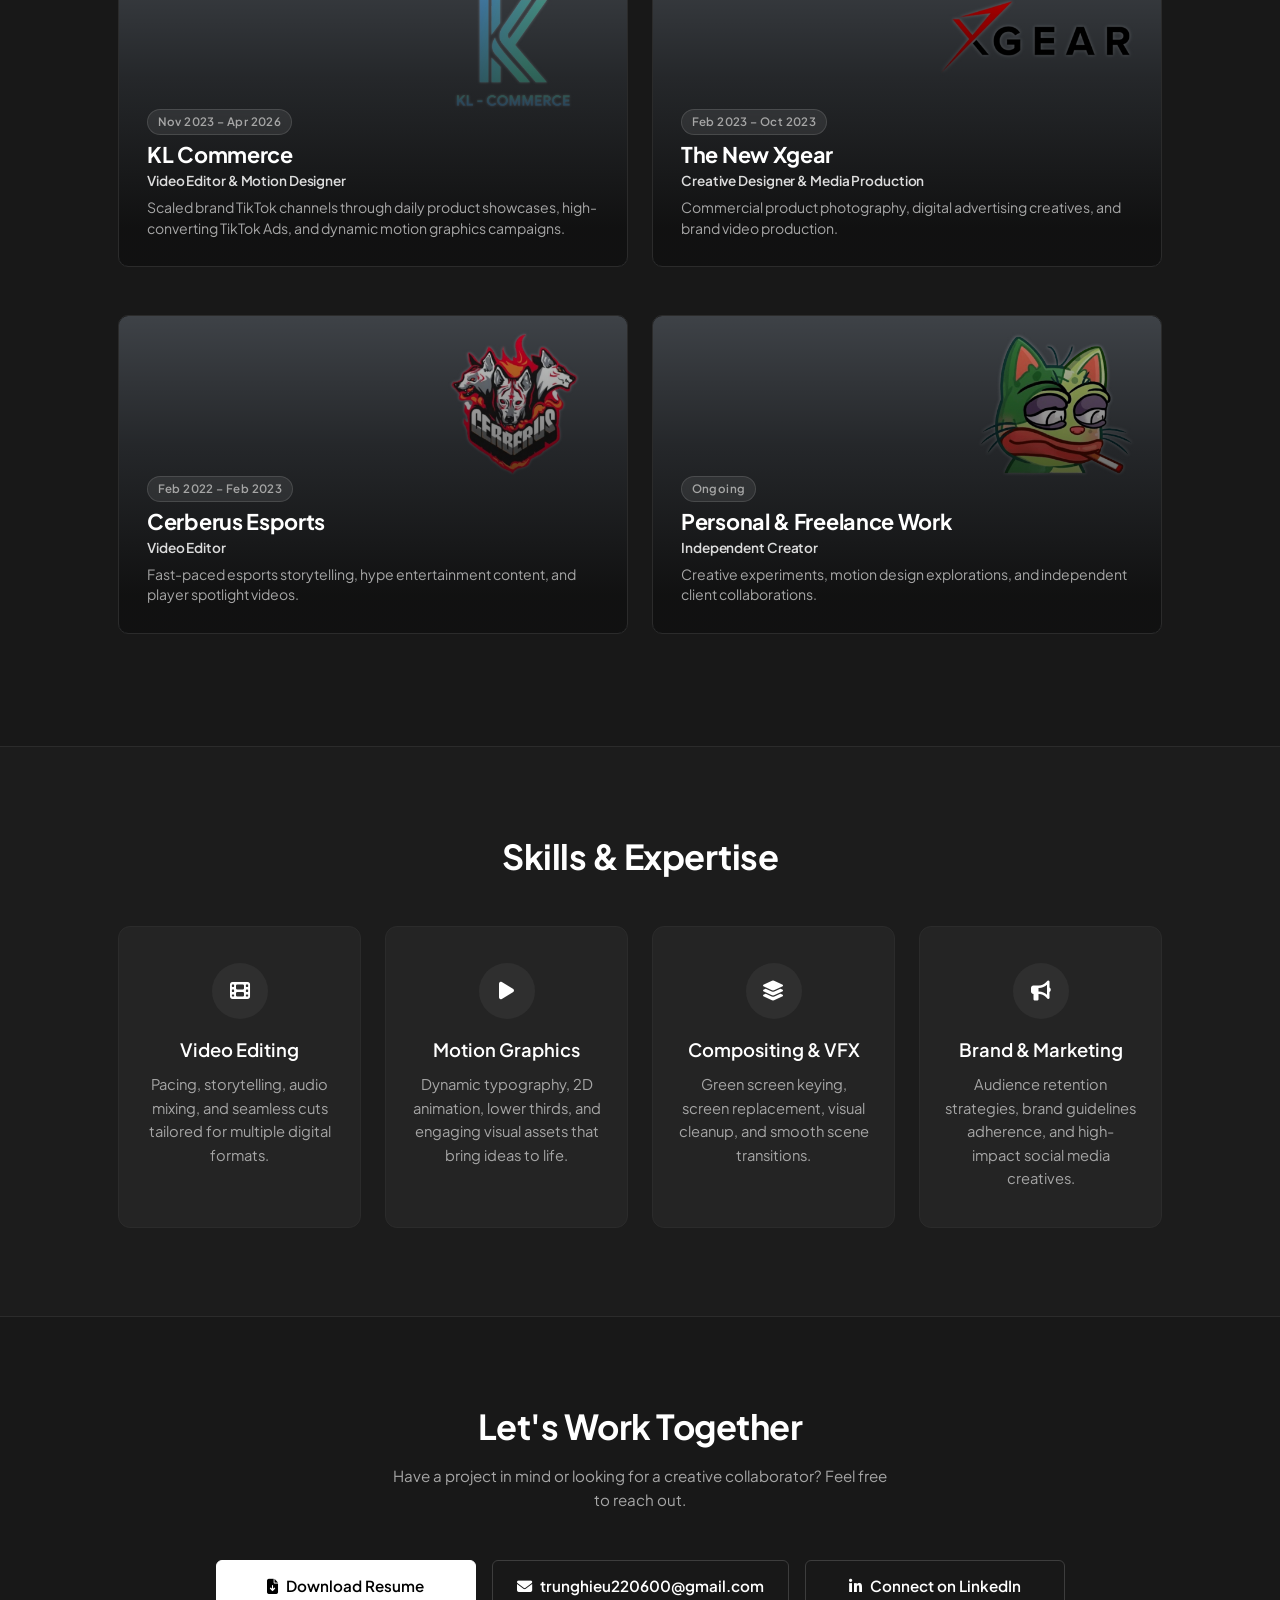
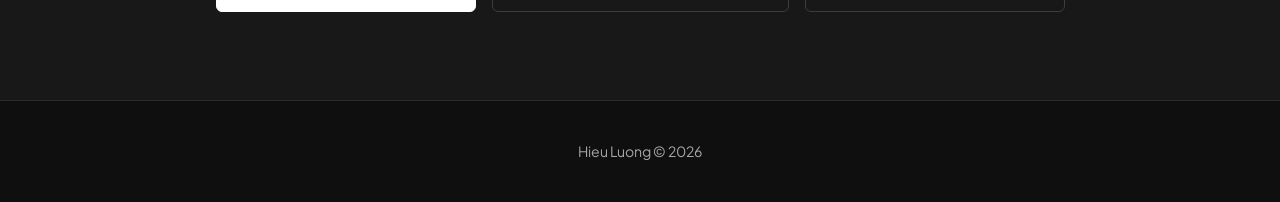
==== commit 95b8b290: "Update index.html" ====
--- a/index.html
+++ b/index.html
@@ -30,6 +30,22 @@
         <link href="https://fonts.googleapis.com/css2?family=Plus+Jakarta+Sans:wght@300;400;500;600;700;800&display=swap" rel="stylesheet">
         <link rel="stylesheet" href="https://cdn.jsdelivr.net/npm/bootstrap@5.2.3/dist/css/bootstrap.min.css" />
         <link href="css/custom.css" rel="stylesheet" />
+
+        <script async src="https://www.googletagmanager.com/gtag/js?id=G-264WD9ZF3J"></script>
+        <script>
+            window.dataLayer = window.dataLayer || [];
+            function gtag(){dataLayer.push(arguments);}
+            gtag('js', new Date());
+            gtag('config', 'G-264WD9ZF3J');
+        </script>
+
+        <script type="text/javascript">
+            (function(c,l,a,r,i,t,y){
+                c[a]=c[a]||function(){(c[a].q=c[a].q||[]).push(arguments)};
+                t=l.createElement(r);t.async=1;t.src="https://www.clarity.ms/tag/"+i;
+                y=l.getElementsByTagName(r)[0];y.parentNode.insertBefore(t,y);
+            })(window, document, "clarity", "script", "youn3f2y8u");
+        </script>
     </head>
     <body id="page-top">
         <div class="main-wrapper">
@@ -65,60 +81,16 @@
                                     Combining dynamic motion, rhythm, and a solid background in marketing and brand communication, 
                                     I craft engaging visual content that doesn't just look compelling, but actively elevates brand identity and connects meaningfully with audiences.
                                 </p>
-                                <a class="btn-minimal btn-minimal-outline" href="#services">Explore My Skills</a>
-                            </div>
-                        </div>
-                    </div>
-                </section>
-
-                <section class="section-dark-alt text-center" id="services">
-                    <div class="container px-4 px-lg-5">
-                        <h2 class="section-title mb-5">Skills &amp; Expertise</h2>
-                        <div class="row g-4 justify-content-center">
-                            <div class="col-lg-3 col-md-6">
-                                <div class="skill-card text-center">
-                                    <div class="skill-icon-wrapper">
-                                        <i class="fas fa-film"></i>
-                                    </div>
-                                    <h4>Video Editing</h4>
-                                    <p>Pacing, storytelling, audio mixing, and seamless cuts tailored for multiple digital formats.</p>
-                                </div>
-                            </div>
-                            <div class="col-lg-3 col-md-6">
-                                <div class="skill-card text-center">
-                                    <div class="skill-icon-wrapper">
-                                        <i class="fas fa-play"></i>
-                                    </div>
-                                    <h4>Motion Graphics</h4>
-                                    <p>Dynamic typography, 2D animation, lower thirds, and engaging visual assets that bring ideas to life.</p>
-                                </div>
-                            </div>
-                            <div class="col-lg-3 col-md-6">
-                                <div class="skill-card text-center">
-                                    <div class="skill-icon-wrapper">
-                                        <i class="fas fa-layer-group"></i>
-                                    </div>
-                                    <h4>Compositing &amp; VFX</h4>
-                                    <p>Green screen keying, screen replacement, visual cleanup, and smooth scene transitions.</p>
-                                </div>
-                            </div>
-                            <div class="col-lg-3 col-md-6">
-                                <div class="skill-card text-center">
-                                    <div class="skill-icon-wrapper">
-                                        <i class="fas fa-bullhorn"></i>
-                                    </div>
-                                    <h4>Brand &amp; Marketing</h4>
-                                    <p>Audience retention strategies, brand guidelines adherence, and high-impact social media creatives.</p>
-                                </div>
-                            </div>
-                        </div>
-                    </div>
-                </section>
-
-                <section class="section-dark" id="portfolio">
+                                <a class="btn-minimal btn-minimal-outline" href="#portfolio">Explore My Works</a>
+                            </div>
+                        </div>
+                    </div>
+                </section>
+
+                <section class="section-dark-alt" id="portfolio">
                     <div class="container px-4 px-lg-5">
                         <div class="text-center mb-5">
-                            <h2 class="section-title mb-0">My Portfolio</h2>
+                            <h2 class="section-title mb-0">Recent Work</h2>
                         </div>
                         <div class="row g-4">
                             <div class="col-md-6 col-lg-6">
@@ -167,6 +139,50 @@
                                         <p class="project-desc">Creative experiments, motion design explorations, and independent client collaborations.</p>
                                     </div>
                                 </a>
+                            </div>
+                        </div>
+                    </div>
+                </section>
+
+                <section class="section-dark text-center" id="services">
+                    <div class="container px-4 px-lg-5">
+                        <h2 class="section-title mb-5">Skills &amp; Expertise</h2>
+                        <div class="row g-4 justify-content-center">
+                            <div class="col-lg-3 col-md-6">
+                                <div class="skill-card text-center">
+                                    <div class="skill-icon-wrapper">
+                                        <i class="fas fa-film"></i>
+                                    </div>
+                                    <h4>Video Editing</h4>
+                                    <p>Pacing, storytelling, audio mixing, and seamless cuts tailored for multiple digital formats.</p>
+                                </div>
+                            </div>
+                            <div class="col-lg-3 col-md-6">
+                                <div class="skill-card text-center">
+                                    <div class="skill-icon-wrapper">
+                                        <i class="fas fa-play"></i>
+                                    </div>
+                                    <h4>Motion Graphics</h4>
+                                    <p>Dynamic typography, 2D animation, lower thirds, and engaging visual assets that bring ideas to life.</p>
+                                </div>
+                            </div>
+                            <div class="col-lg-3 col-md-6">
+                                <div class="skill-card text-center">
+                                    <div class="skill-icon-wrapper">
+                                        <i class="fas fa-layer-group"></i>
+                                    </div>
+                                    <h4>Compositing &amp; VFX</h4>
+                                    <p>Green screen keying, screen replacement, visual cleanup, and smooth scene transitions.</p>
+                                </div>
+                            </div>
+                            <div class="col-lg-3 col-md-6">
+                                <div class="skill-card text-center">
+                                    <div class="skill-icon-wrapper">
+                                        <i class="fas fa-bullhorn"></i>
+                                    </div>
+                                    <h4>Brand &amp; Marketing</h4>
+                                    <p>Audience retention strategies, brand guidelines adherence, and high-impact social media creatives.</p>
+                                </div>
                             </div>
                         </div>
                     </div>
--- a/css/custom.css
+++ b/css/custom.css
@@ -383,6 +383,7 @@
     background-color: var(--bg-main);
     box-sizing: border-box;
     pointer-events: auto;
+    overflow: hidden;
 }
 
 .hero-content {
@@ -395,6 +396,8 @@
     padding-bottom: 3.5rem;
     will-change: opacity;
     transition: opacity 0.1s linear;
+    position: relative;
+    z-index: 2;
 }
 
 .masthead-title {
@@ -404,6 +407,7 @@
     color: #ffffff;
     line-height: 1.15;
     margin-bottom: 1.25rem;
+    position: relative;
 }
 
 @media (max-width: 576px) {
@@ -1045,3 +1049,211 @@
         margin-bottom: 0;
     }
 }
+
+.clapper-overlay {
+    position: fixed;
+    inset: 0;
+    background-color: #0a0a0a;
+    z-index: 100000;
+    display: flex;
+    flex-direction: column;
+    align-items: center;
+    justify-content: center;
+    transition: opacity 0.45s cubic-bezier(0.16, 1, 0.3, 1), visibility 0.45s ease;
+}
+
+.clapper-overlay.dismissed {
+    opacity: 0;
+    visibility: hidden;
+    pointer-events: none;
+}
+
+.clapper-slate {
+    width: 290px;
+    background-color: #161616;
+    border: 2px solid #333333;
+    border-radius: 10px;
+    overflow: hidden;
+    box-shadow: 0 25px 50px rgba(0, 0, 0, 0.85);
+    user-select: none;
+}
+
+.clapper-head-container {
+    width: 100%;
+    height: 42px;
+    background-color: #0f0f0f;
+    position: relative;
+    border-bottom: 2px solid #333333;
+    perspective: 400px;
+}
+
+.clapper-arm {
+    width: 100%;
+    height: 100%;
+    background: repeating-linear-gradient(45deg, #111, #111 16px, #eee 16px, #eee 32px);
+    transform-origin: top left;
+    transform: rotate(-18deg);
+    transition: transform 0.22s cubic-bezier(0.3, 0, 0.8, 0.15);
+}
+
+.clapper-arm.snapped {
+    transform: rotate(0deg);
+}
+
+.clapper-body {
+    padding: 1.1rem 1.25rem;
+    font-family: monospace, -apple-system, sans-serif;
+    color: #fff;
+    font-size: 0.78rem;
+    line-height: 1.6;
+}
+
+.clapper-row {
+    display: flex;
+    justify-content: space-between;
+    border-bottom: 1px solid #2a2a2a;
+    padding-bottom: 0.35rem;
+    margin-bottom: 0.35rem;
+}
+
+.clapper-row:last-child {
+    border-bottom: none;
+    margin-bottom: 0;
+    padding-bottom: 0;
+}
+
+.clapper-label {
+    color: var(--text-secondary);
+    font-weight: 700;
+}
+
+.clapper-val {
+    font-weight: 800;
+    letter-spacing: 0.5px;
+}
+
+.clapper-hint {
+    margin-top: 1.25rem;
+    font-size: 0.75rem;
+    letter-spacing: 1px;
+    color: var(--text-secondary);
+    text-transform: uppercase;
+    font-weight: 600;
+    opacity: 0.8;
+}
+
+.render-modal-backdrop {
+    position: fixed;
+    inset: 0;
+    background: rgba(0, 0, 0, 0.82);
+    backdrop-filter: blur(6px);
+    -webkit-backdrop-filter: blur(6px);
+    z-index: 10000;
+    display: flex;
+    align-items: center;
+    justify-content: center;
+    padding: 1.25rem;
+    opacity: 0;
+    visibility: hidden;
+    transition: all 0.25s ease;
+}
+
+.render-modal-backdrop.active {
+    opacity: 1;
+    visibility: visible;
+}
+
+.render-dialog {
+    width: 100%;
+    max-width: 440px;
+    background: #181818;
+    border: 1px solid #333333;
+    border-radius: 8px;
+    box-shadow: 0 20px 45px rgba(0, 0, 0, 0.75);
+    overflow: hidden;
+    font-family: -apple-system, BlinkMacSystemFont, "Segoe UI", Roboto, sans-serif;
+}
+
+.render-dialog-header {
+    background: #121212;
+    padding: 0.65rem 1rem;
+    border-bottom: 1px solid #282828;
+    display: flex;
+    align-items: center;
+    justify-content: space-between;
+}
+
+.render-dialog-title {
+    font-size: 0.78rem;
+    font-weight: 700;
+    letter-spacing: 0.3px;
+    color: #dedede;
+    display: inline-flex;
+    align-items: center;
+    gap: 0.5rem;
+}
+
+.render-dialog-body {
+    padding: 1.25rem 1.25rem 1.5rem 1.25rem;
+}
+
+.render-file-info {
+    display: flex;
+    align-items: center;
+    gap: 0.85rem;
+    margin-bottom: 1.15rem;
+}
+
+.render-file-icon {
+    width: 38px;
+    height: 38px;
+    background: #242424;
+    border: 1px solid #383838;
+    border-radius: 6px;
+    display: flex;
+    align-items: center;
+    justify-content: center;
+    color: #ff4757;
+    font-size: 1.1rem;
+}
+
+.render-file-name {
+    font-size: 0.85rem;
+    font-weight: 700;
+    color: #ffffff;
+    margin-bottom: 0.15rem;
+}
+
+.render-file-meta {
+    font-size: 0.72rem;
+    color: var(--text-secondary);
+}
+
+.render-bar-container {
+    width: 100%;
+    height: 8px;
+    background: #252525;
+    border-radius: 9999px;
+    overflow: hidden;
+    margin-bottom: 0.75rem;
+}
+
+.render-bar-fill {
+    width: 0%;
+    height: 100%;
+    background: linear-gradient(90deg, #0070f3, #00dfd8);
+    transition: width 0.05s linear;
+}
+
+.render-status-row {
+    display: flex;
+    justify-content: space-between;
+    font-size: 0.74rem;
+    color: var(--text-secondary);
+    font-family: monospace;
+}
+
+.render-status-text {
+    font-weight: 600;
+    color: #ffffff;
+}
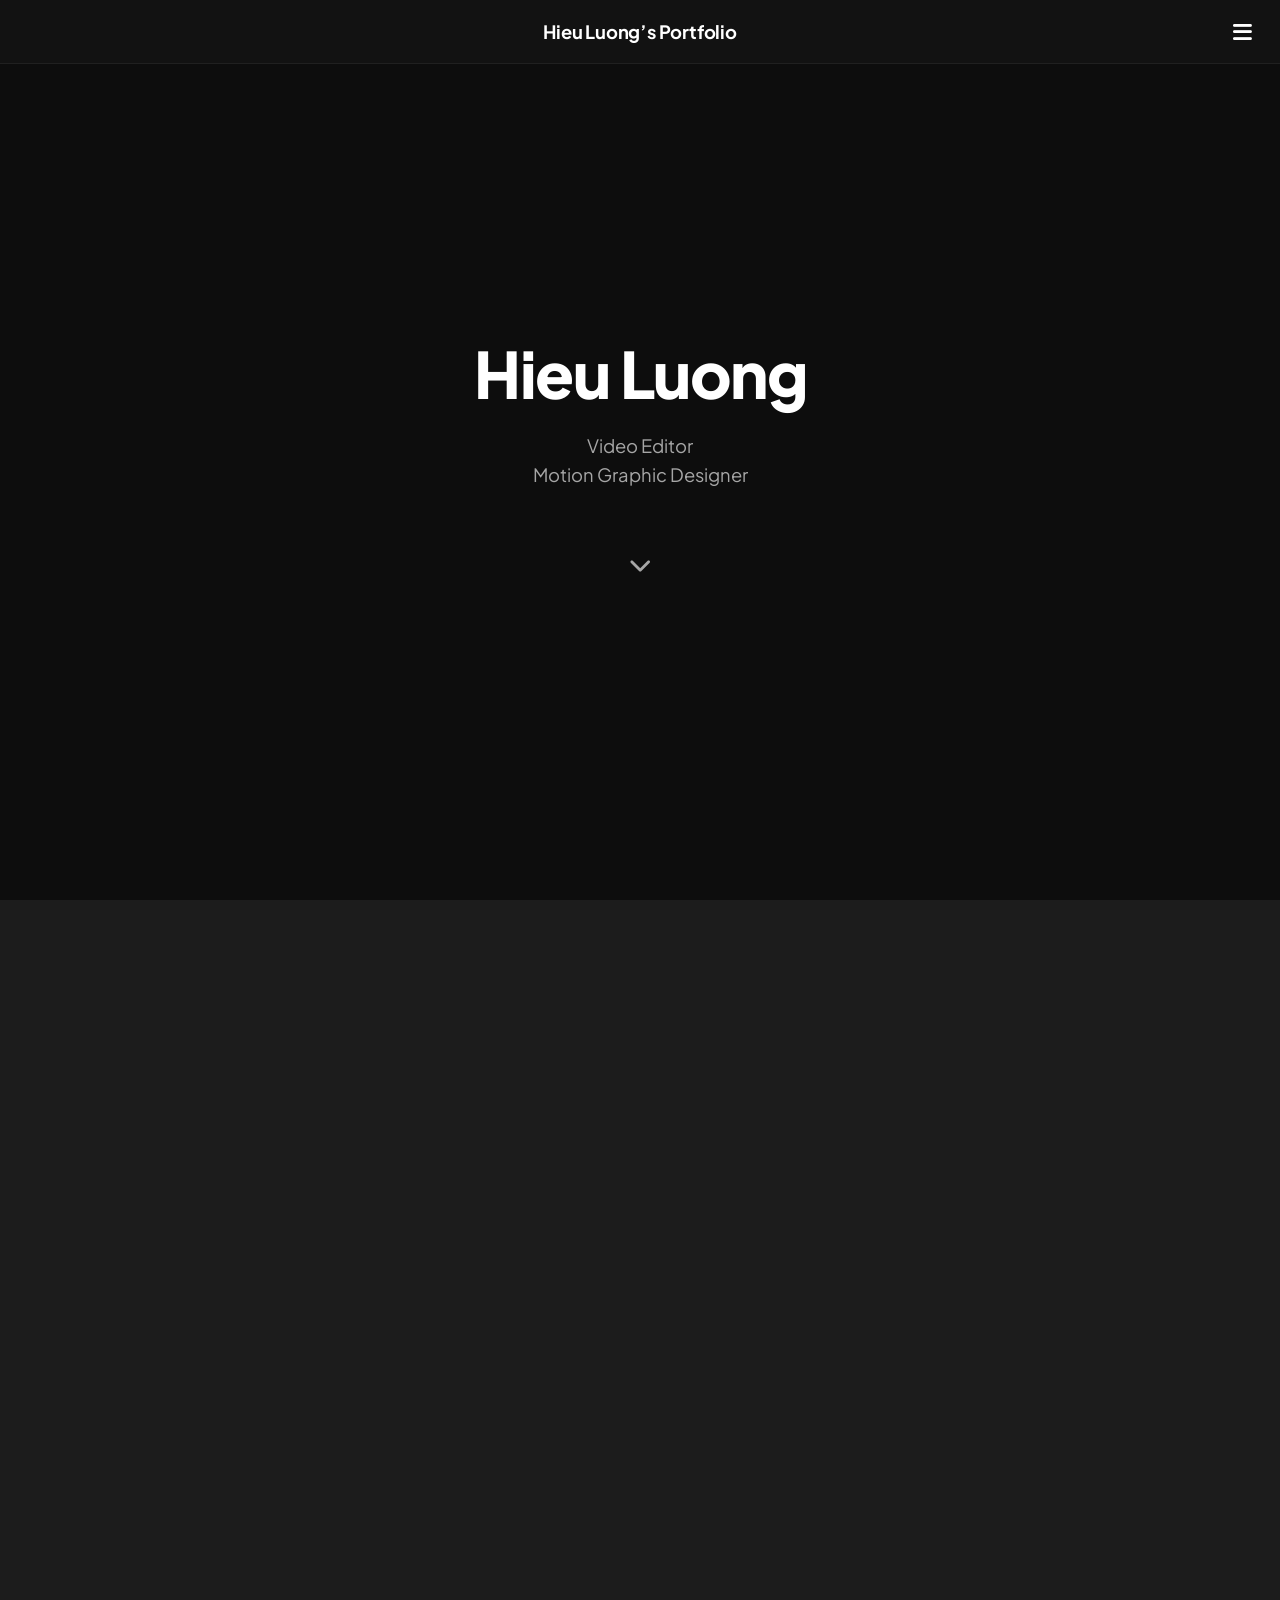
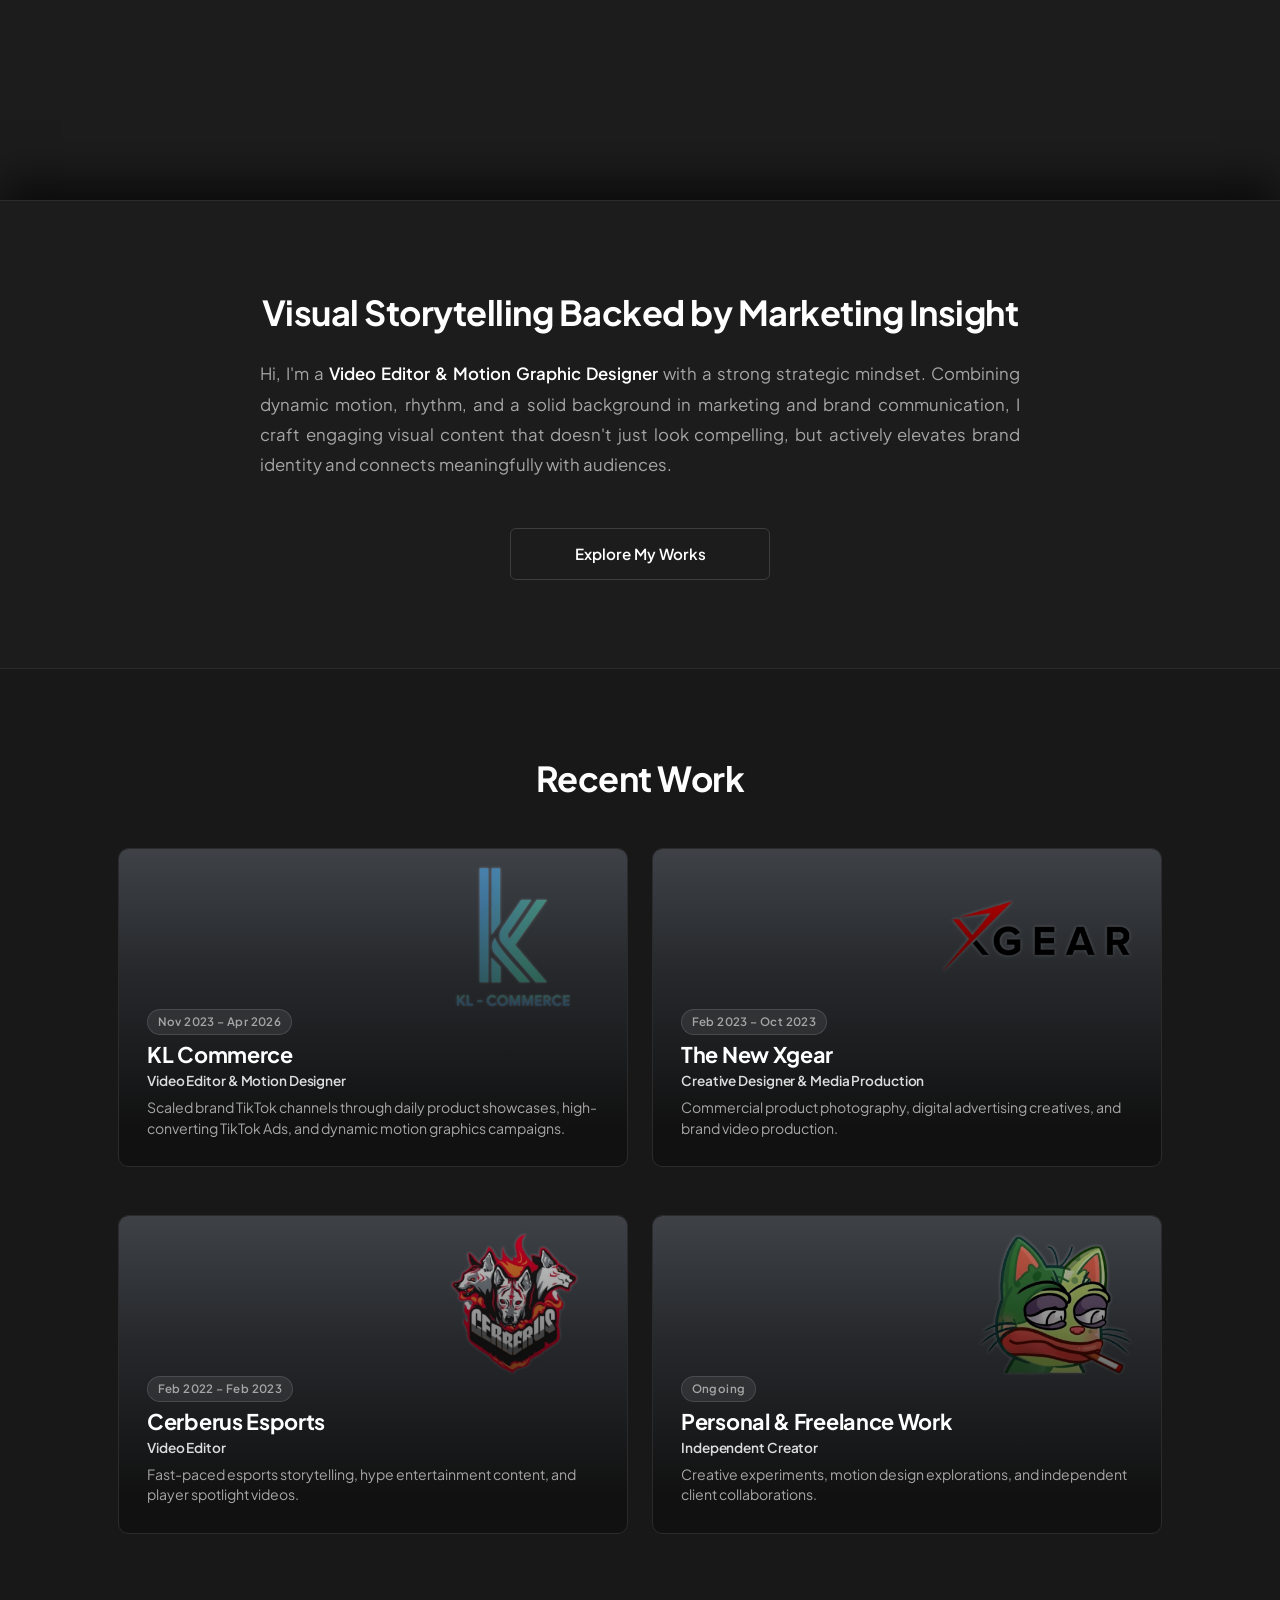
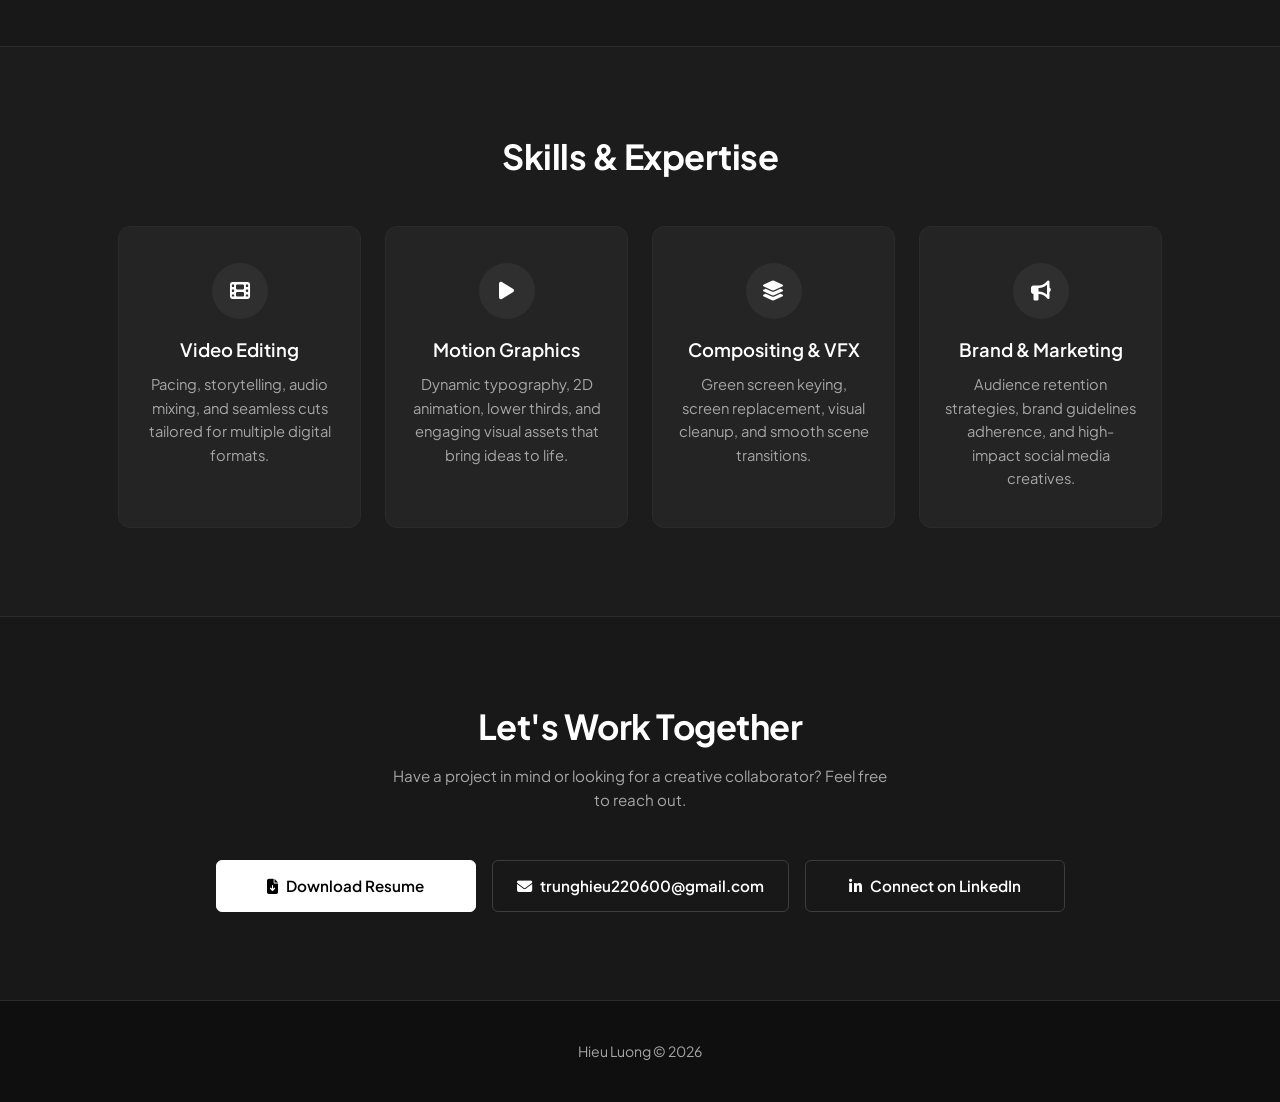
==== commit b53b69ca: "Update index.html" ====
--- a/index.html
+++ b/index.html
@@ -46,6 +46,36 @@
                 y=l.getElementsByTagName(r)[0];y.parentNode.insertBefore(t,y);
             })(window, document, "clarity", "script", "youn3f2y8u");
         </script>
+
+        <style>
+            .hero-video-bg {
+                position: absolute;
+                inset: 0;
+                width: 100%;
+                height: 100%;
+                object-fit: cover;
+                z-index: 0;
+                pointer-events: none;
+            }
+
+            .hero-overlay {
+                position: absolute;
+                inset: 0;
+                background: rgba(0, 0, 0, 0.55);
+                z-index: 1;
+                pointer-events: none;
+            }
+
+            .masthead-dark {
+                position: relative;
+                overflow: hidden;
+            }
+
+            .hero-content {
+                position: relative;
+                z-index: 2;
+            }
+        </style>
     </head>
     <body id="page-top">
         <div class="main-wrapper">
@@ -53,6 +83,12 @@
             <div id="nav-placeholder"></div>
 
             <section class="masthead-dark">
+                <!-- Video Showreel Background -->
+                <video autoplay muted loop playsinline preload="auto" class="hero-video-bg">
+                    <source src="assets/videos/showreel.mp4" type="video/mp4">
+                </video>
+                <div class="hero-overlay"></div>
+
                 <div class="hero-content" id="hero-content">
                     <div class="container px-4 text-center">
                         <h1 class="masthead-title">Hieu Luong</h1>
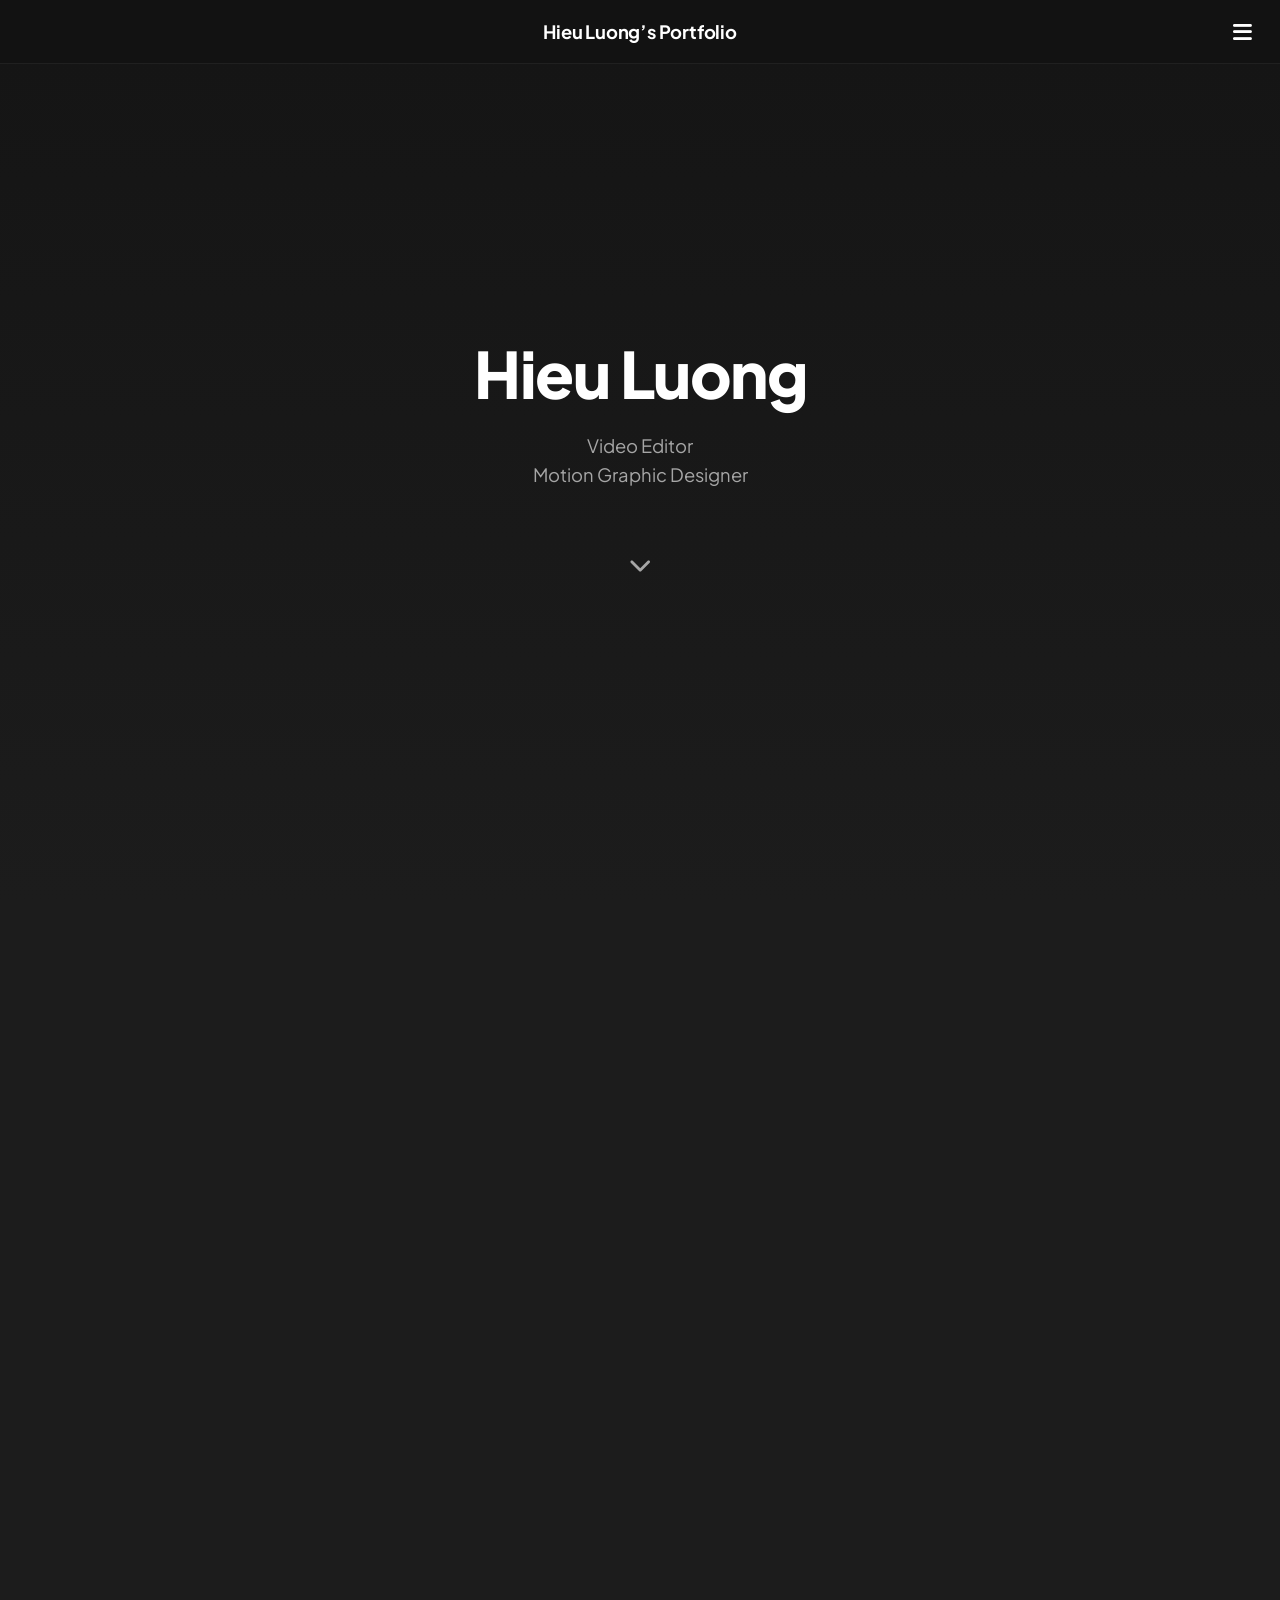
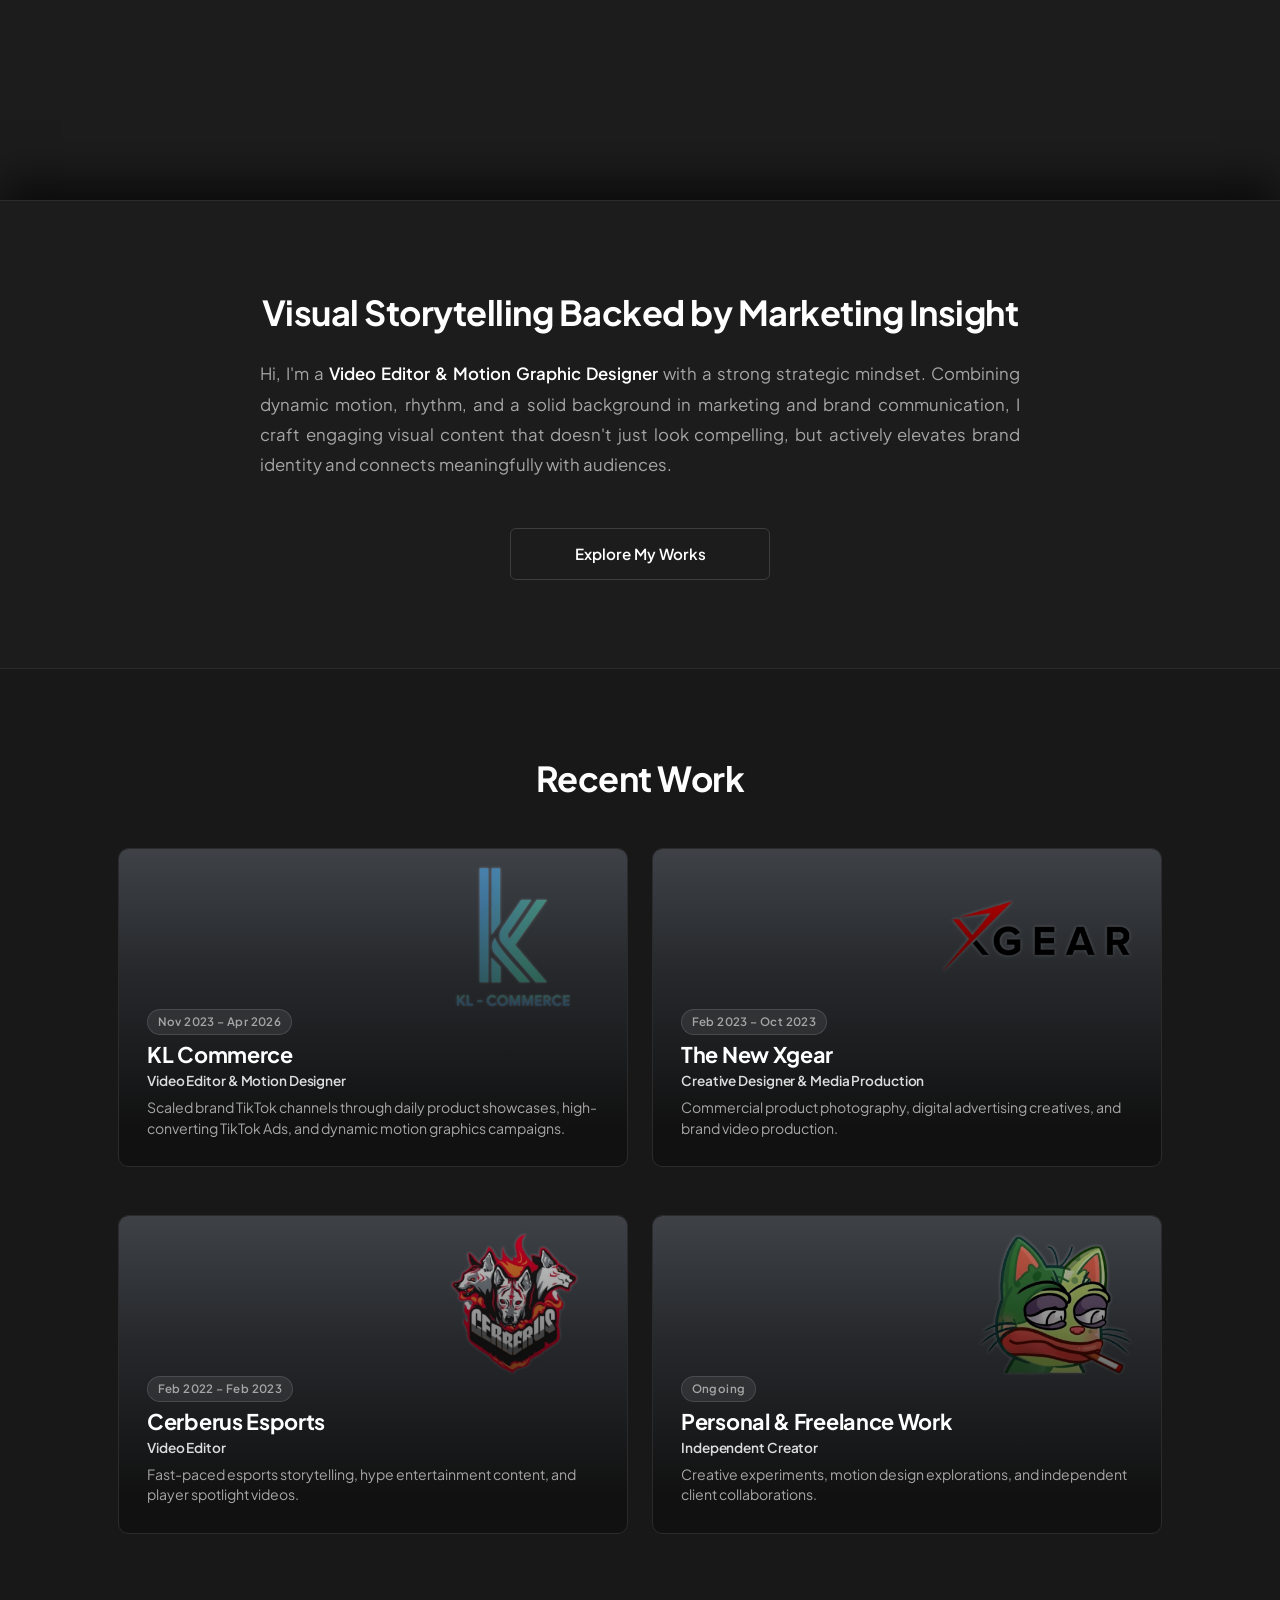
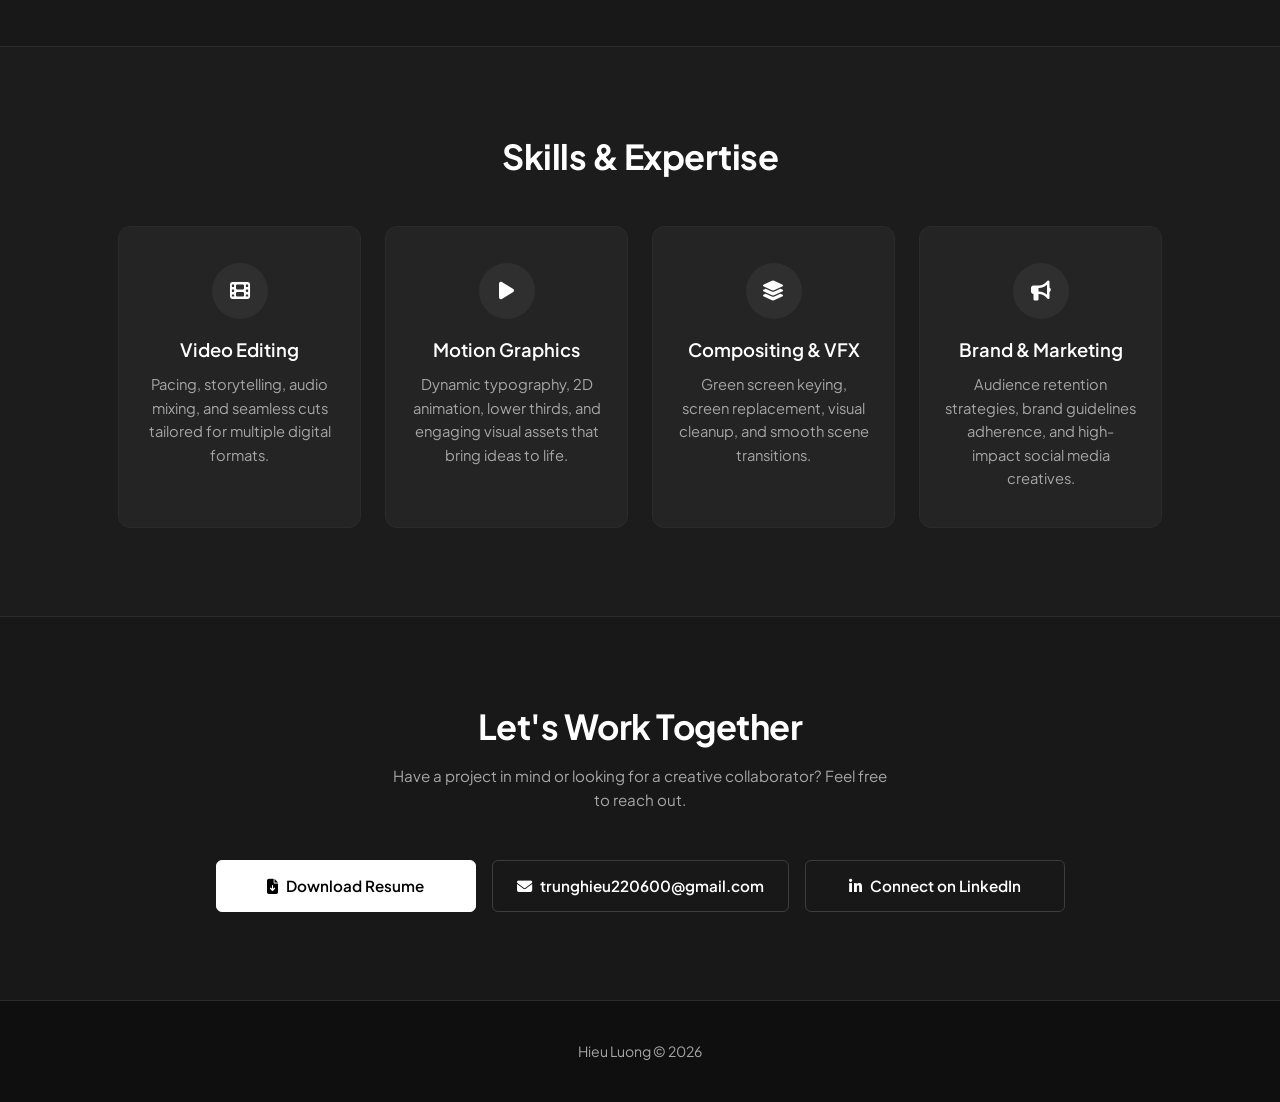
==== commit 56773a4a: "Update index.html" ====
--- a/index.html
+++ b/index.html
@@ -25,7 +25,7 @@
         <link rel="apple-touch-icon" sizes="180x180" href="assets/apple-touch-icon.png" />
 
         <link rel="stylesheet" href="https://cdnjs.cloudflare.com/ajax/libs/font-awesome/6.5.1/css/all.min.css" />
-        <link rel="preconnect" href="https://fonts.googleapis.com">
+        <link rel="preconnect" href="https://fonts.gstatic.com">
         <link rel="preconnect" href="https://fonts.gstatic.com" crossorigin>
         <link href="https://fonts.googleapis.com/css2?family=Plus+Jakarta+Sans:wght@300;400;500;600;700;800&display=swap" rel="stylesheet">
         <link rel="stylesheet" href="https://cdn.jsdelivr.net/npm/bootstrap@5.2.3/dist/css/bootstrap.min.css" />
@@ -61,7 +61,7 @@
             .hero-overlay {
                 position: absolute;
                 inset: 0;
-                background: rgba(0, 0, 0, 0.55);
+                background: linear-gradient(180deg, rgba(18, 18, 18, 0.75) 0%, rgba(28, 28, 28, 0.85) 100%);
                 z-index: 1;
                 pointer-events: none;
             }
@@ -74,6 +74,25 @@
             .hero-content {
                 position: relative;
                 z-index: 2;
+            }
+
+            /* Tinh chỉnh riêng cho mobile */
+            @media (max-width: 576px) {
+                .hero-overlay {
+                    background: rgba(18, 18, 18, 0.82); /* Tăng độ tối nền để chữ cực rõ */
+                }
+                .hero-video-bg {
+                    opacity: 0.6; /* Giảm độ sáng video trên mobile tránh tranh chấp thị giác với text */
+                    filter: scale(1.05);
+                }
+                .masthead-title {
+                    font-size: 2.3rem !important;
+                    text-shadow: 0 2px 10px rgba(0, 0, 0, 0.9);
+                }
+                .masthead-subtitle {
+                    font-size: 0.95rem !important;
+                    text-shadow: 0 1px 6px rgba(0, 0, 0, 0.8);
+                }
             }
         </style>
     </head>
@@ -83,8 +102,8 @@
             <div id="nav-placeholder"></div>
 
             <section class="masthead-dark">
-                <!-- Video Showreel Background -->
-                <video autoplay muted loop playsinline preload="auto" class="hero-video-bg">
+                <!-- Video Showreel Background (Đầy đủ thuộc tính chống nút Play trên iOS) -->
+                <video autoplay muted loop playsinline webkit-playsinline disablepictureinpicture disableremoteplayback preload="auto" class="hero-video-bg">
                     <source src="assets/videos/showreel.mp4" type="video/mp4">
                 </video>
                 <div class="hero-overlay"></div>
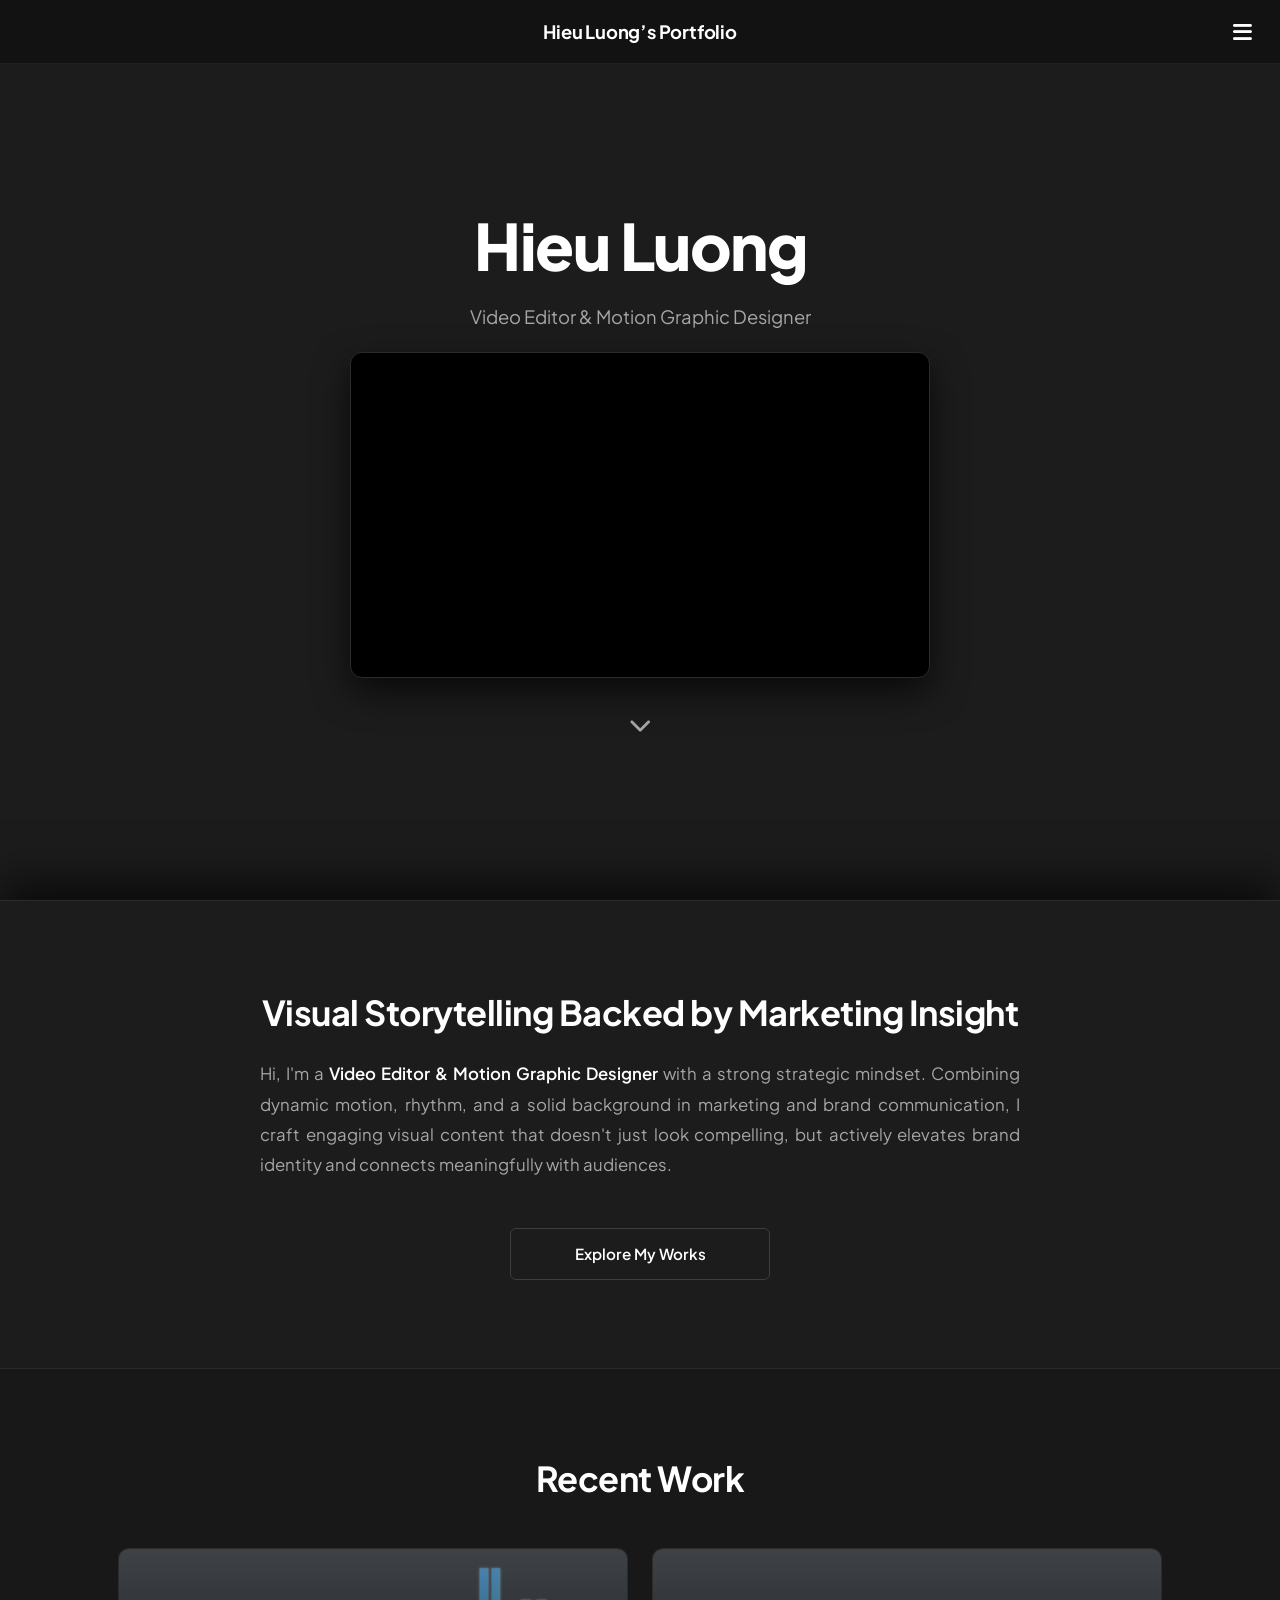
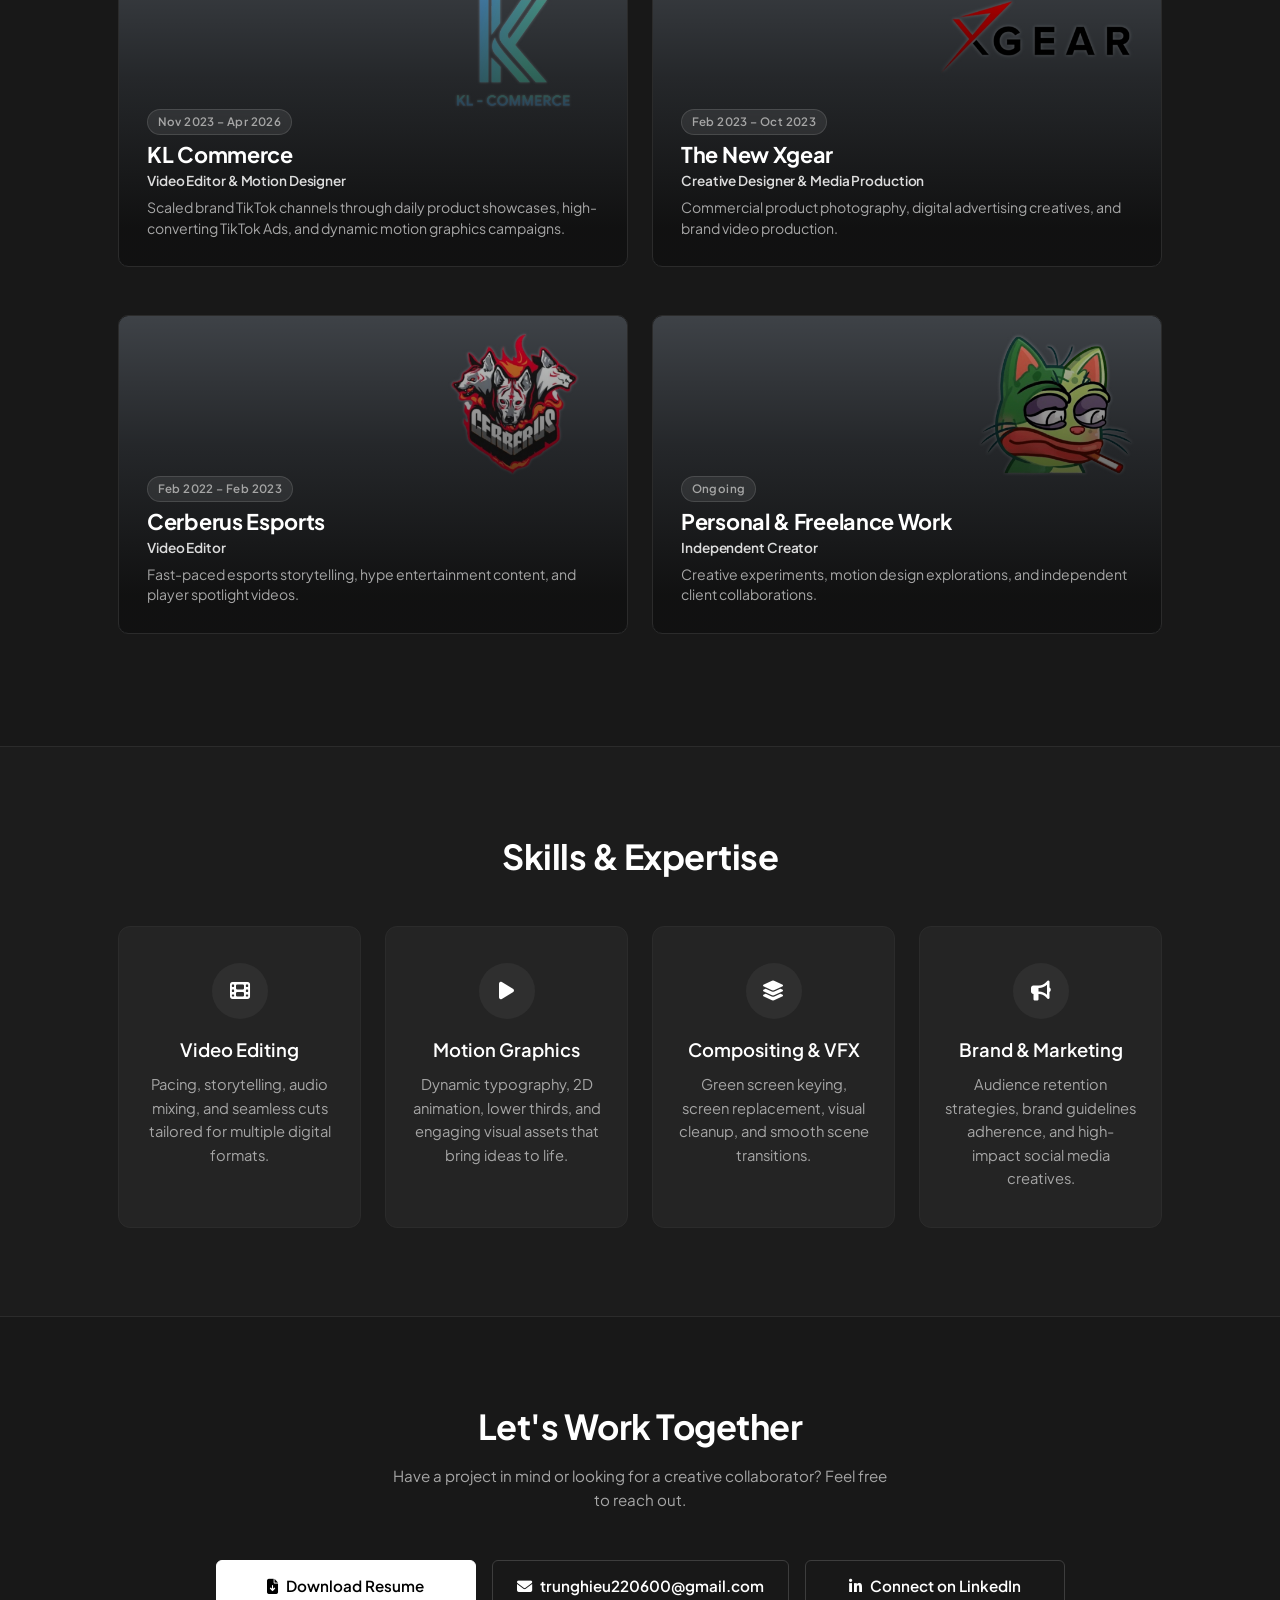
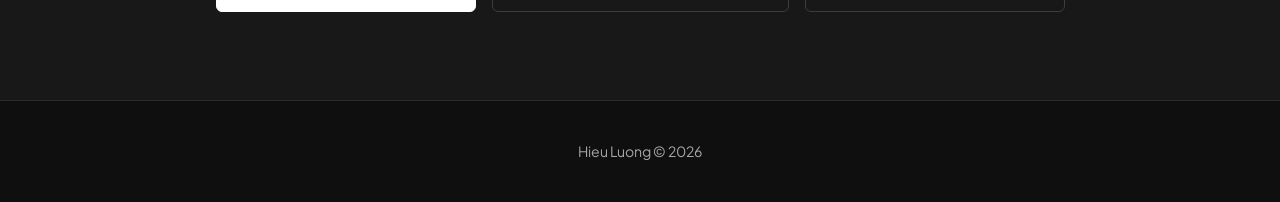
==== commit 2e4bac74: "Update index.html" ====
--- a/index.html
+++ b/index.html
@@ -48,50 +48,67 @@
         </script>
 
         <style>
-            .hero-video-bg {
-                position: absolute;
-                inset: 0;
+            .masthead-dark {
+                padding: 72px 1.25rem 1rem 1.25rem;
+                display: flex;
+                flex-direction: column;
+                justify-content: center;
+                align-items: center;
+            }
+
+            .hero-content {
+                display: flex;
+                flex-direction: column;
+                align-items: center;
+                justify-content: center;
+                width: 100%;
+                max-width: 820px;
+                padding-bottom: 1rem;
+            }
+
+            .hero-showreel-box {
+                width: 100%;
+                max-width: 580px;
+                aspect-ratio: 16 / 9;
+                margin: 1.25rem auto 1.25rem auto;
+                border-radius: 12px;
+                overflow: hidden;
+                background-color: #000;
+                border: 1px solid var(--border-subtle);
+                box-shadow: 0 14px 35px rgba(0, 0, 0, 0.65);
+                position: relative;
+            }
+
+            .hero-showreel-box video {
                 width: 100%;
                 height: 100%;
                 object-fit: cover;
-                z-index: 0;
-                pointer-events: none;
-            }
-
-            .hero-overlay {
-                position: absolute;
-                inset: 0;
-                background: linear-gradient(180deg, rgba(18, 18, 18, 0.75) 0%, rgba(28, 28, 28, 0.85) 100%);
-                z-index: 1;
-                pointer-events: none;
-            }
-
-            .masthead-dark {
-                position: relative;
-                overflow: hidden;
-            }
-
-            .hero-content {
-                position: relative;
-                z-index: 2;
-            }
-
-            /* Tinh chỉnh riêng cho mobile */
+                display: block;
+            }
+
+            .scroll-indicator {
+                margin-top: 0.5rem;
+            }
+
             @media (max-width: 576px) {
-                .hero-overlay {
-                    background: rgba(18, 18, 18, 0.82); /* Tăng độ tối nền để chữ cực rõ */
-                }
-                .hero-video-bg {
-                    opacity: 0.6; /* Giảm độ sáng video trên mobile tránh tranh chấp thị giác với text */
-                    filter: scale(1.05);
+                .masthead-dark {
+                    padding-top: 68px;
                 }
                 .masthead-title {
-                    font-size: 2.3rem !important;
-                    text-shadow: 0 2px 10px rgba(0, 0, 0, 0.9);
+                    font-size: 2.15rem !important;
+                    margin-bottom: 0.35rem;
                 }
                 .masthead-subtitle {
                     font-size: 0.95rem !important;
-                    text-shadow: 0 1px 6px rgba(0, 0, 0, 0.8);
+                    line-height: 1.4;
+                }
+                .hero-showreel-box {
+                    max-width: 100%;
+                    margin: 1rem 0;
+                    border-radius: 10px;
+                }
+                .scroll-indicator {
+                    margin-top: 0.25rem;
                 }
             }
         </style>
@@ -102,20 +119,21 @@
             <div id="nav-placeholder"></div>
 
             <section class="masthead-dark">
-                <!-- Video Showreel Background (Đầy đủ thuộc tính chống nút Play trên iOS) -->
-                <video autoplay muted loop playsinline webkit-playsinline disablepictureinpicture disableremoteplayback preload="auto" class="hero-video-bg">
-                    <source src="assets/videos/showreel.mp4" type="video/mp4">
-                </video>
-                <div class="hero-overlay"></div>
-
                 <div class="hero-content" id="hero-content">
-                    <div class="container px-4 text-center">
+                    <div class="container px-3 text-center">
                         <h1 class="masthead-title">Hieu Luong</h1>
                         <p class="masthead-subtitle">
-                            Video Editor<br />
-                            Motion Graphic Designer
+                            Video Editor &amp; Motion Graphic Designer
                         </p>
-                    </div>
+
+                        <!-- Khung Showreel 16:9 sắc nét ngay dưới tên -->
+                        <div class="hero-showreel-box">
+                            <video autoplay muted loop playsinline webkit-playsinline disablepictureinpicture disableremoteplayback preload="auto">
+                                <source src="assets/videos/showreel.mp4" type="video/mp4">
+                            </video>
+                        </div>
+                    </div>
+                    
                     <a href="#about" class="scroll-indicator" aria-label="Scroll down to About section">
                         <i class="fas fa-chevron-down"></i>
                     </a>
